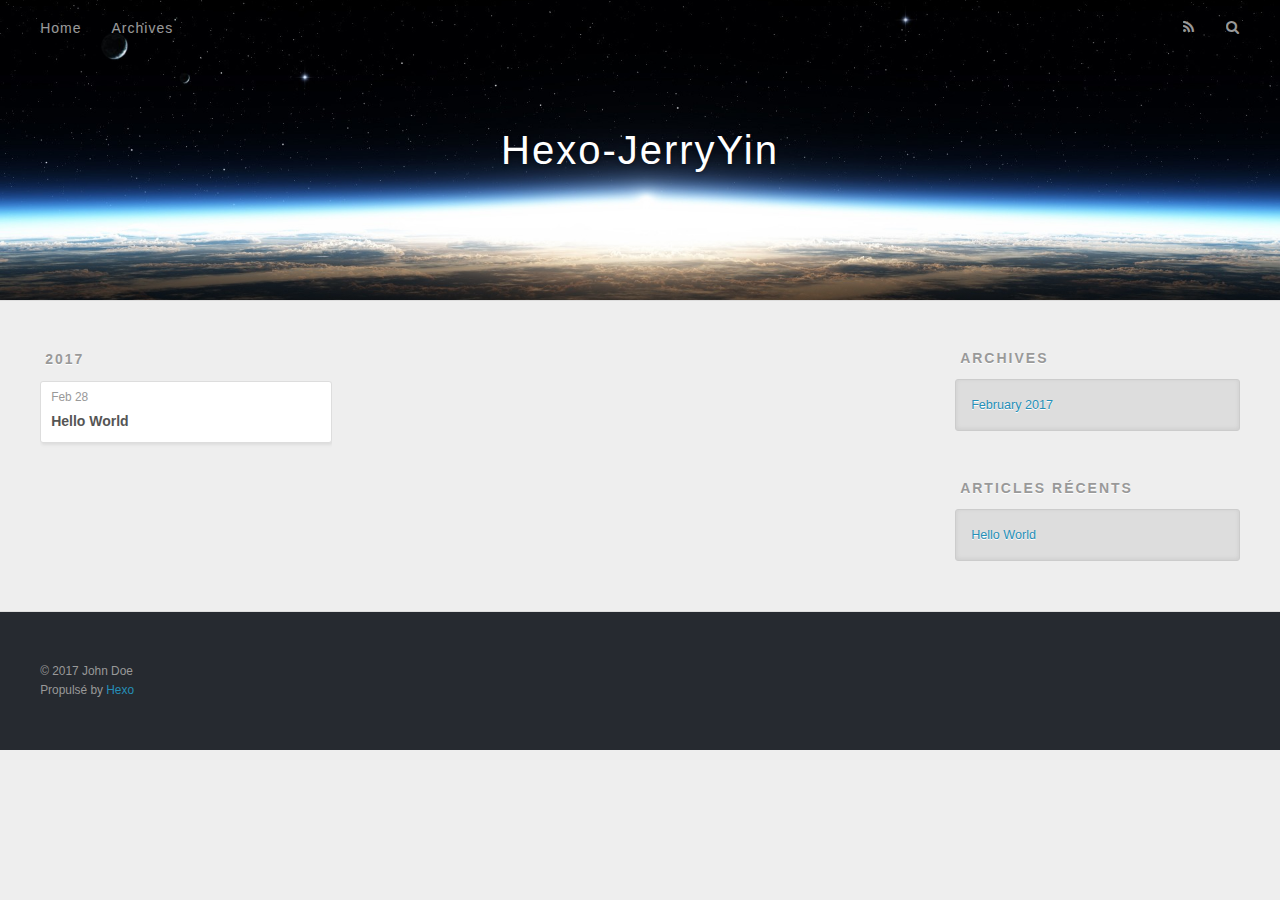
==== archives/index.html @ 0d2f5807 "Site updated: 2017-02-28 17:55:05" ====
<!DOCTYPE html>
<html>
<head>
  <meta charset="utf-8">
  
  <title>Archives | Hexo-JerryYin</title>
  <meta name="viewport" content="width=device-width, initial-scale=1, maximum-scale=1">
  <meta property="og:type" content="website">
<meta property="og:title" content="Hexo-JerryYin">
<meta property="og:url" content="http://yoursite.com/archives/index.html">
<meta property="og:site_name" content="Hexo-JerryYin">
<meta name="twitter:card" content="summary">
<meta name="twitter:title" content="Hexo-JerryYin">
  
    <link rel="alternate" href="/atom.xml" title="Hexo-JerryYin" type="application/atom+xml">
  
  
    <link rel="icon" href="/favicon.png">
  
  
    <link href="//fonts.googleapis.com/css?family=Source+Code+Pro" rel="stylesheet" type="text/css">
  
  <link rel="stylesheet" href="/css/style.css">
  

</head>

<body>
  <div id="container">
    <div id="wrap">
      <header id="header">
  <div id="banner"></div>
  <div id="header-outer" class="outer">
    <div id="header-title" class="inner">
      <h1 id="logo-wrap">
        <a href="/" id="logo">Hexo-JerryYin</a>
      </h1>
      
    </div>
    <div id="header-inner" class="inner">
      <nav id="main-nav">
        <a id="main-nav-toggle" class="nav-icon"></a>
        
          <a class="main-nav-link" href="/">Home</a>
        
          <a class="main-nav-link" href="/archives">Archives</a>
        
      </nav>
      <nav id="sub-nav">
        
          <a id="nav-rss-link" class="nav-icon" href="/atom.xml" title="Flux RSS"></a>
        
        <a id="nav-search-btn" class="nav-icon" title="Rechercher"></a>
      </nav>
      <div id="search-form-wrap">
        <form action="//google.com/search" method="get" accept-charset="UTF-8" class="search-form"><input type="search" name="q" results="0" class="search-form-input" placeholder="Search"><button type="submit" class="search-form-submit">&#xF002;</button><input type="hidden" name="sitesearch" value="http://yoursite.com"></form>
      </div>
    </div>
  </div>
</header>
      <div class="outer">
        <section id="main">
  
  
    
    
      
      
      <section class="archives-wrap">
        <div class="archive-year-wrap">
          <a href="/archives/2017" class="archive-year">2017</a>
        </div>
        <div class="archives">
    
    <article class="archive-article archive-type-post">
  <div class="archive-article-inner">
    <header class="archive-article-header">
      <a href="/2017/02/28/hello-world/" class="archive-article-date">
  <time datetime="2017-02-28T09:05:52.218Z" itemprop="datePublished">Feb 28</time>
</a>
      
  
    <h1 itemprop="name">
      <a class="archive-article-title" href="/2017/02/28/hello-world/">Hello World</a>
    </h1>
  

    </header>
  </div>
</article>
  
  
    </div></section>
  

</section>
        
          <aside id="sidebar">
  
    

  
    

  
    
  
    
  <div class="widget-wrap">
    <h3 class="widget-title">Archives</h3>
    <div class="widget">
      <ul class="archive-list"><li class="archive-list-item"><a class="archive-list-link" href="/archives/2017/02/">February 2017</a></li></ul>
    </div>
  </div>


  
    
  <div class="widget-wrap">
    <h3 class="widget-title">Articles récents</h3>
    <div class="widget">
      <ul>
        
          <li>
            <a href="/2017/02/28/hello-world/">Hello World</a>
          </li>
        
      </ul>
    </div>
  </div>

  
</aside>
        
      </div>
      <footer id="footer">
  
  <div class="outer">
    <div id="footer-info" class="inner">
      &copy; 2017 John Doe<br>
      Propulsé by <a href="http://hexo.io/" target="_blank">Hexo</a>
    </div>
  </div>
</footer>
    </div>
    <nav id="mobile-nav">
  
    <a href="/" class="mobile-nav-link">Home</a>
  
    <a href="/archives" class="mobile-nav-link">Archives</a>
  
</nav>
    

<script src="//ajax.googleapis.com/ajax/libs/jquery/2.0.3/jquery.min.js"></script>


  <link rel="stylesheet" href="/fancybox/jquery.fancybox.css">
  <script src="/fancybox/jquery.fancybox.pack.js"></script>


<script src="/js/script.js"></script>

  </div>
</body>
</html>
---- css/style.css ----
body {
  width: 100%;
}
body:before,
body:after {
  content: "";
  display: table;
}
body:after {
  clear: both;
}
html,
body,
div,
span,
applet,
object,
iframe,
h1,
h2,
h3,
h4,
h5,
h6,
p,
blockquote,
pre,
a,
abbr,
acronym,
address,
big,
cite,
code,
del,
dfn,
em,
img,
ins,
kbd,
q,
s,
samp,
small,
strike,
strong,
sub,
sup,
tt,
var,
dl,
dt,
dd,
ol,
ul,
li,
fieldset,
form,
label,
legend,
table,
caption,
tbody,
tfoot,
thead,
tr,
th,
td {
  margin: 0;
  padding: 0;
  border: 0;
  outline: 0;
  font-weight: inherit;
  font-style: inherit;
  font-family: inherit;
  font-size: 100%;
  vertical-align: baseline;
}
body {
  line-height: 1;
  color: #000;
  background: #fff;
}
ol,
ul {
  list-style: none;
}
table {
  border-collapse: separate;
  border-spacing: 0;
  vertical-align: middle;
}
caption,
th,
td {
  text-align: left;
  font-weight: normal;
  vertical-align: middle;
}
a img {
  border: none;
}
input,
button {
  margin: 0;
  padding: 0;
}
input::-moz-focus-inner,
button::-moz-focus-inner {
  border: 0;
  padding: 0;
}
@font-face {
  font-family: FontAwesome;
  font-style: normal;
  font-weight: normal;
  src: url("fonts/fontawesome-webfont.eot?v=#4.0.3");
  src: url("fonts/fontawesome-webfont.eot?#iefix&v=#4.0.3") format("embedded-opentype"), url("fonts/fontawesome-webfont.woff?v=#4.0.3") format("woff"), url("fonts/fontawesome-webfont.ttf?v=#4.0.3") format("truetype"), url("fonts/fontawesome-webfont.svg#fontawesomeregular?v=#4.0.3") format("svg");
}
html,
body,
#container {
  height: 100%;
}
body {
  background: #eee;
  font: 14px "Helvetica Neue", Helvetica, Arial, sans-serif;
  -webkit-text-size-adjust: 100%;
}
.outer {
  max-width: 1220px;
  margin: 0 auto;
  padding: 0 20px;
}
.outer:before,
.outer:after {
  content: "";
  display: table;
}
.outer:after {
  clear: both;
}
.inner {
  display: inline;
  float: left;
  width: 98.33333333333333%;
  margin: 0 0.833333333333333%;
}
.left,
.alignleft {
  float: left;
}
.right,
.alignright {
  float: right;
}
.clear {
  clear: both;
}
#container {
  position: relative;
}
.mobile-nav-on {
  overflow: hidden;
}
#wrap {
  height: 100%;
  width: 100%;
  position: absolute;
  top: 0;
  left: 0;
  -webkit-transition: 0.2s ease-out;
  -moz-transition: 0.2s ease-out;
  -ms-transition: 0.2s ease-out;
  transition: 0.2s ease-out;
  z-index: 1;
  background: #eee;
}
.mobile-nav-on #wrap {
  left: 280px;
}
@media screen and (min-width: 768px) {
  #main {
    display: inline;
    float: left;
    width: 73.33333333333333%;
    margin: 0 0.833333333333333%;
  }
}
.article-date,
.article-category-link,
.archive-year,
.widget-title {
  text-decoration: none;
  text-transform: uppercase;
  letter-spacing: 2px;
  color: #999;
  margin-bottom: 1em;
  margin-left: 5px;
  line-height: 1em;
  text-shadow: 0 1px #fff;
  font-weight: bold;
}
.article-inner,
.archive-article-inner {
  background: #fff;
  -webkit-box-shadow: 1px 2px 3px #ddd;
  box-shadow: 1px 2px 3px #ddd;
  border: 1px solid #ddd;
  border-radius: 3px;
}
.article-entry h1,
.widget h1 {
  font-size: 2em;
}
.article-entry h2,
.widget h2 {
  font-size: 1.5em;
}
.article-entry h3,
.widget h3 {
  font-size: 1.3em;
}
.article-entry h4,
.widget h4 {
  font-size: 1.2em;
}
.article-entry h5,
.widget h5 {
  font-size: 1em;
}
.article-entry h6,
.widget h6 {
  font-size: 1em;
  color: #999;
}
.article-entry hr,
.widget hr {
  border: 1px dashed #ddd;
}
.article-entry strong,
.widget strong {
  font-weight: bold;
}
.article-entry em,
.widget em,
.article-entry cite,
.widget cite {
  font-style: italic;
}
.article-entry sup,
.widget sup,
.article-entry sub,
.widget sub {
  font-size: 0.75em;
  line-height: 0;
  position: relative;
  vertical-align: baseline;
}
.article-entry sup,
.widget sup {
  top: -0.5em;
}
.article-entry sub,
.widget sub {
  bottom: -0.2em;
}
.article-entry small,
.widget small {
  font-size: 0.85em;
}
.article-entry acronym,
.widget acronym,
.article-entry abbr,
.widget abbr {
  border-bottom: 1px dotted;
}
.article-entry ul,
.widget ul,
.article-entry ol,
.widget ol,
.article-entry dl,
.widget dl {
  margin: 0 20px;
  line-height: 1.6em;
}
.article-entry ul ul,
.widget ul ul,
.article-entry ol ul,
.widget ol ul,
.article-entry ul ol,
.widget ul ol,
.article-entry ol ol,
.widget ol ol {
  margin-top: 0;
  margin-bottom: 0;
}
.article-entry ul,
.widget ul {
  list-style: disc;
}
.article-entry ol,
.widget ol {
  list-style: decimal;
}
.article-entry dt,
.widget dt {
  font-weight: bold;
}
#header {
  height: 300px;
  position: relative;
  border-bottom: 1px solid #ddd;
}
#header:before,
#header:after {
  content: "";
  position: absolute;
  left: 0;
  right: 0;
  height: 40px;
}
#header:before {
  top: 0;
  background: -webkit-linear-gradient(rgba(0,0,0,0.2), transparent);
  background: -moz-linear-gradient(rgba(0,0,0,0.2), transparent);
  background: -ms-linear-gradient(rgba(0,0,0,0.2), transparent);
  background: linear-gradient(rgba(0,0,0,0.2), transparent);
}
#header:after {
  bottom: 0;
  background: -webkit-linear-gradient(transparent, rgba(0,0,0,0.2));
  background: -moz-linear-gradient(transparent, rgba(0,0,0,0.2));
  background: -ms-linear-gradient(transparent, rgba(0,0,0,0.2));
  background: linear-gradient(transparent, rgba(0,0,0,0.2));
}
#header-outer {
  height: 100%;
  position: relative;
}
#header-inner {
  position: relative;
  overflow: hidden;
}
#banner {
  position: absolute;
  top: 0;
  left: 0;
  width: 100%;
  height: 100%;
  background: url("images/banner.jpg") center #000;
  -webkit-background-size: cover;
  -moz-background-size: cover;
  background-size: cover;
  z-index: -1;
}
#header-title {
  text-align: center;
  height: 40px;
  position: absolute;
  top: 50%;
  left: 0;
  margin-top: -20px;
}
#logo,
#subtitle {
  text-decoration: none;
  color: #fff;
  font-weight: 300;
  text-shadow: 0 1px 4px rgba(0,0,0,0.3);
}
#logo {
  font-size: 40px;
  line-height: 40px;
  letter-spacing: 2px;
}
#subtitle {
  font-size: 16px;
  line-height: 16px;
  letter-spacing: 1px;
}
#subtitle-wrap {
  margin-top: 16px;
}
#main-nav {
  float: left;
  margin-left: -15px;
}
.nav-icon,
.main-nav-link {
  float: left;
  color: #fff;
  opacity: 0.6;
  text-decoration: none;
  text-shadow: 0 1px rgba(0,0,0,0.2);
  -webkit-transition: opacity 0.2s;
  -moz-transition: opacity 0.2s;
  -ms-transition: opacity 0.2s;
  transition: opacity 0.2s;
  display: block;
  padding: 20px 15px;
}
.nav-icon:hover,
.main-nav-link:hover {
  opacity: 1;
}
.nav-icon {
  font-family: FontAwesome;
  text-align: center;
  font-size: 14px;
  width: 14px;
  height: 14px;
  padding: 20px 15px;
  position: relative;
  cursor: pointer;
}
.main-nav-link {
  font-weight: 300;
  letter-spacing: 1px;
}
@media screen and (max-width: 479px) {
  .main-nav-link {
    display: none;
  }
}
#main-nav-toggle {
  display: none;
}
#main-nav-toggle:before {
  content: "\f0c9";
}
@media screen and (max-width: 479px) {
  #main-nav-toggle {
    display: block;
  }
}
#sub-nav {
  float: right;
  margin-right: -15px;
}
#nav-rss-link:before {
  content: "\f09e";
}
#nav-search-btn:before {
  content: "\f002";
}
#search-form-wrap {
  position: absolute;
  top: 15px;
  width: 150px;
  height: 30px;
  right: -150px;
  opacity: 0;
  -webkit-transition: 0.2s ease-out;
  -moz-transition: 0.2s ease-out;
  -ms-transition: 0.2s ease-out;
  transition: 0.2s ease-out;
}
#search-form-wrap.on {
  opacity: 1;
  right: 0;
}
@media screen and (max-width: 479px) {
  #search-form-wrap {
    width: 100%;
    right: -100%;
  }
}
.search-form {
  position: absolute;
  top: 0;
  left: 0;
  right: 0;
  background: #fff;
  padding: 5px 15px;
  border-radius: 15px;
  -webkit-box-shadow: 0 0 10px rgba(0,0,0,0.3);
  box-shadow: 0 0 10px rgba(0,0,0,0.3);
}
.search-form-input {
  border: none;
  background: none;
  color: #555;
  width: 100%;
  font: 13px "Helvetica Neue", Helvetica, Arial, sans-serif;
  outline: none;
}
.search-form-input::-webkit-search-results-decoration,
.search-form-input::-webkit-search-cancel-button {
  -webkit-appearance: none;
}
.search-form-submit {
  position: absolute;
  top: 50%;
  right: 10px;
  margin-top: -7px;
  font: 13px FontAwesome;
  border: none;
  background: none;
  color: #bbb;
  cursor: pointer;
}
.search-form-submit:hover,
.search-form-submit:focus {
  color: #777;
}
.article {
  margin: 50px 0;
}
.article-inner {
  overflow: hidden;
}
.article-meta:before,
.article-meta:after {
  content: "";
  display: table;
}
.article-meta:after {
  clear: both;
}
.article-date {
  float: left;
}
.article-category {
  float: left;
  line-height: 1em;
  color: #ccc;
  text-shadow: 0 1px #fff;
  margin-left: 8px;
}
.article-category:before {
  content: "\2022";
}
.article-category-link {
  margin: 0 12px 1em;
}
.article-header {
  padding: 20px 20px 0;
}
.article-title {
  text-decoration: none;
  font-size: 2em;
  font-weight: bold;
  color: #555;
  line-height: 1.1em;
  -webkit-transition: color 0.2s;
  -moz-transition: color 0.2s;
  -ms-transition: color 0.2s;
  transition: color 0.2s;
}
a.article-title:hover {
  color: #258fb8;
}
.article-entry {
  color: #555;
  padding: 0 20px;
}
.article-entry:before,
.article-entry:after {
  content: "";
  display: table;
}
.article-entry:after {
  clear: both;
}
.article-entry p,
.article-entry table {
  line-height: 1.6em;
  margin: 1.6em 0;
}
.article-entry h1,
.article-entry h2,
.article-entry h3,
.article-entry h4,
.article-entry h5,
.article-entry h6 {
  font-weight: bold;
}
.article-entry h1,
.article-entry h2,
.article-entry h3,
.article-entry h4,
.article-entry h5,
.article-entry h6 {
  line-height: 1.1em;
  margin: 1.1em 0;
}
.article-entry a {
  color: #258fb8;
  text-decoration: none;
}
.article-entry a:hover {
  text-decoration: underline;
}
.article-entry ul,
.article-entry ol,
.article-entry dl {
  margin-top: 1.6em;
  margin-bottom: 1.6em;
}
.article-entry img,
.article-entry video {
  max-width: 100%;
  height: auto;
  display: block;
  margin: auto;
}
.article-entry iframe {
  border: none;
}
.article-entry table {
  width: 100%;
  border-collapse: collapse;
  border-spacing: 0;
}
.article-entry th {
  font-weight: bold;
  border-bottom: 3px solid #ddd;
  padding-bottom: 0.5em;
}
.article-entry td {
  border-bottom: 1px solid #ddd;
  padding: 10px 0;
}
.article-entry blockquote {
  font-family: Georgia, "Times New Roman", serif;
  font-size: 1.4em;
  margin: 1.6em 20px;
  text-align: center;
}
.article-entry blockquote footer {
  font-size: 14px;
  margin: 1.6em 0;
  font-family: "Helvetica Neue", Helvetica, Arial, sans-serif;
}
.article-entry blockquote footer cite:before {
  content: "—";
  padding: 0 0.5em;
}
.article-entry .pullquote {
  text-align: left;
  width: 45%;
  margin: 0;
}
.article-entry .pullquote.left {
  margin-left: 0.5em;
  margin-right: 1em;
}
.article-entry .pullquote.right {
  margin-right: 0.5em;
  margin-left: 1em;
}
.article-entry .caption {
  color: #999;
  display: block;
  font-size: 0.9em;
  margin-top: 0.5em;
  position: relative;
  text-align: center;
}
.article-entry .video-container {
  position: relative;
  padding-top: 56.25%;
  height: 0;
  overflow: hidden;
}
.article-entry .video-container iframe,
.article-entry .video-container object,
.article-entry .video-container embed {
  position: absolute;
  top: 0;
  left: 0;
  width: 100%;
  height: 100%;
  margin-top: 0;
}
.article-more-link a {
  display: inline-block;
  line-height: 1em;
  padding: 6px 15px;
  border-radius: 15px;
  background: #eee;
  color: #999;
  text-shadow: 0 1px #fff;
  text-decoration: none;
}
.article-more-link a:hover {
  background: #258fb8;
  color: #fff;
  text-decoration: none;
  text-shadow: 0 1px #1e7293;
}
.article-footer {
  font-size: 0.85em;
  line-height: 1.6em;
  border-top: 1px solid #ddd;
  padding-top: 1.6em;
  margin: 0 20px 20px;
}
.article-footer:before,
.article-footer:after {
  content: "";
  display: table;
}
.article-footer:after {
  clear: both;
}
.article-footer a {
  color: #999;
  text-decoration: none;
}
.article-footer a:hover {
  color: #555;
}
.article-tag-list-item {
  float: left;
  margin-right: 10px;
}
.article-tag-list-link:before {
  content: "#";
}
.article-comment-link {
  float: right;
}
.article-comment-link:before {
  content: "\f075";
  font-family: FontAwesome;
  padding-right: 8px;
}
.article-share-link {
  cursor: pointer;
  float: right;
  margin-left: 20px;
}
.article-share-link:before {
  content: "\f064";
  font-family: FontAwesome;
  padding-right: 6px;
}
#article-nav {
  position: relative;
}
#article-nav:before,
#article-nav:after {
  content: "";
  display: table;
}
#article-nav:after {
  clear: both;
}
@media screen and (min-width: 768px) {
  #article-nav {
    margin: 50px 0;
  }
  #article-nav:before {
    width: 8px;
    height: 8px;
    position: absolute;
    top: 50%;
    left: 50%;
    margin-top: -4px;
    margin-left: -4px;
    content: "";
    border-radius: 50%;
    background: #ddd;
    -webkit-box-shadow: 0 1px 2px #fff;
    box-shadow: 0 1px 2px #fff;
  }
}
.article-nav-link-wrap {
  text-decoration: none;
  text-shadow: 0 1px #fff;
  color: #999;
  -webkit-box-sizing: border-box;
  -moz-box-sizing: border-box;
  box-sizing: border-box;
  margin-top: 50px;
  text-align: center;
  display: block;
}
.article-nav-link-wrap:hover {
  color: #555;
}
@media screen and (min-width: 768px) {
  .article-nav-link-wrap {
    width: 50%;
    margin-top: 0;
  }
}
@media screen and (min-width: 768px) {
  #article-nav-newer {
    float: left;
    text-align: right;
    padding-right: 20px;
  }
}
@media screen and (min-width: 768px) {
  #article-nav-older {
    float: right;
    text-align: left;
    padding-left: 20px;
  }
}
.article-nav-caption {
  text-transform: uppercase;
  letter-spacing: 2px;
  color: #ddd;
  line-height: 1em;
  font-weight: bold;
}
#article-nav-newer .article-nav-caption {
  margin-right: -2px;
}
.article-nav-title {
  font-size: 0.85em;
  line-height: 1.6em;
  margin-top: 0.5em;
}
.article-share-box {
  position: absolute;
  display: none;
  background: #fff;
  -webkit-box-shadow: 1px 2px 10px rgba(0,0,0,0.2);
  box-shadow: 1px 2px 10px rgba(0,0,0,0.2);
  border-radius: 3px;
  margin-left: -145px;
  overflow: hidden;
  z-index: 1;
}
.article-share-box.on {
  display: block;
}
.article-share-input {
  width: 100%;
  background: none;
  -webkit-box-sizing: border-box;
  -moz-box-sizing: border-box;
  box-sizing: border-box;
  font: 14px "Helvetica Neue", Helvetica, Arial, sans-serif;
  padding: 0 15px;
  color: #555;
  outline: none;
  border: 1px solid #ddd;
  border-radius: 3px 3px 0 0;
  height: 36px;
  line-height: 36px;
}
.article-share-links {
  background: #eee;
}
.article-share-links:before,
.article-share-links:after {
  content: "";
  display: table;
}
.article-share-links:after {
  clear: both;
}
.article-share-twitter,
.article-share-facebook,
.article-share-pinterest,
.article-share-google {
  width: 50px;
  height: 36px;
  display: block;
  float: left;
  position: relative;
  color: #999;
  text-shadow: 0 1px #fff;
}
.article-share-twitter:before,
.article-share-facebook:before,
.article-share-pinterest:before,
.article-share-google:before {
  font-size: 20px;
  font-family: FontAwesome;
  width: 20px;
  height: 20px;
  position: absolute;
  top: 50%;
  left: 50%;
  margin-top: -10px;
  margin-left: -10px;
  text-align: center;
}
.article-share-twitter:hover,
.article-share-facebook:hover,
.article-share-pinterest:hover,
.article-share-google:hover {
  color: #fff;
}
.article-share-twitter:before {
  content: "\f099";
}
.article-share-twitter:hover {
  background: #00aced;
  text-shadow: 0 1px #008abe;
}
.article-share-facebook:before {
  content: "\f09a";
}
.article-share-facebook:hover {
  background: #3b5998;
  text-shadow: 0 1px #2f477a;
}
.article-share-pinterest:before {
  content: "\f0d2";
}
.article-share-pinterest:hover {
  background: #cb2027;
  text-shadow: 0 1px #a21a1f;
}
.article-share-google:before {
  content: "\f0d5";
}
.article-share-google:hover {
  background: #dd4b39;
  text-shadow: 0 1px #be3221;
}
.article-gallery {
  background: #000;
  position: relative;
}
.article-gallery-photos {
  position: relative;
  overflow: hidden;
}
.article-gallery-img {
  display: none;
  max-width: 100%;
}
.article-gallery-img:first-child {
  display: block;
}
.article-gallery-img.loaded {
  position: absolute;
  display: block;
}
.article-gallery-img img {
  display: block;
  max-width: 100%;
  margin: 0 auto;
}
#comments {
  background: #fff;
  -webkit-box-shadow: 1px 2px 3px #ddd;
  box-shadow: 1px 2px 3px #ddd;
  padding: 20px;
  border: 1px solid #ddd;
  border-radius: 3px;
  margin: 50px 0;
}
#comments a {
  color: #258fb8;
}
.archives-wrap {
  margin: 50px 0;
}
.archives:before,
.archives:after {
  content: "";
  display: table;
}
.archives:after {
  clear: both;
}
.archive-year-wrap {
  margin-bottom: 1em;
}
.archives {
  -webkit-column-gap: 10px;
  -moz-column-gap: 10px;
  column-gap: 10px;
}
@media screen and (min-width: 480px) and (max-width: 767px) {
  .archives {
    -webkit-column-count: 2;
    -moz-column-count: 2;
    column-count: 2;
  }
}
@media screen and (min-width: 768px) {
  .archives {
    -webkit-column-count: 3;
    -moz-column-count: 3;
    column-count: 3;
  }
}
.archive-article {
  -webkit-column-break-inside: avoid;
  page-break-inside: avoid;
  overflow: hidden;
  break-inside: avoid-column;
}
.archive-article-inner {
  padding: 10px;
  margin-bottom: 15px;
}
.archive-article-title {
  text-decoration: none;
  font-weight: bold;
  color: #555;
  -webkit-transition: color 0.2s;
  -moz-transition: color 0.2s;
  -ms-transition: color 0.2s;
  transition: color 0.2s;
  line-height: 1.6em;
}
.archive-article-title:hover {
  color: #258fb8;
}
.archive-article-footer {
  margin-top: 1em;
}
.archive-article-date {
  color: #999;
  text-decoration: none;
  font-size: 0.85em;
  line-height: 1em;
  margin-bottom: 0.5em;
  display: block;
}
#page-nav {
  margin: 50px auto;
  background: #fff;
  -webkit-box-shadow: 1px 2px 3px #ddd;
  box-shadow: 1px 2px 3px #ddd;
  border: 1px solid #ddd;
  border-radius: 3px;
  text-align: center;
  color: #999;
  overflow: hidden;
}
#page-nav:before,
#page-nav:after {
  content: "";
  display: table;
}
#page-nav:after {
  clear: both;
}
#page-nav a,
#page-nav span {
  padding: 10px 20px;
  line-height: 1;
  height: 2ex;
}
#page-nav a {
  color: #999;
  text-decoration: none;
}
#page-nav a:hover {
  background: #999;
  color: #fff;
}
#page-nav .prev {
  float: left;
}
#page-nav .next {
  float: right;
}
#page-nav .page-number {
  display: inline-block;
}
@media screen and (max-width: 479px) {
  #page-nav .page-number {
    display: none;
  }
}
#page-nav .current {
  color: #555;
  font-weight: bold;
}
#page-nav .space {
  color: #ddd;
}
#footer {
  background: #262a30;
  padding: 50px 0;
  border-top: 1px solid #ddd;
  color: #999;
}
#footer a {
  color: #258fb8;
  text-decoration: none;
}
#footer a:hover {
  text-decoration: underline;
}
#footer-info {
  line-height: 1.6em;
  font-size: 0.85em;
}
.article-entry pre,
.article-entry .highlight {
  background: #2d2d2d;
  margin: 0 -20px;
  padding: 15px 20px;
  border-style: solid;
  border-color: #ddd;
  border-width: 1px 0;
  overflow: auto;
  color: #ccc;
  line-height: 22.400000000000002px;
}
.article-entry .highlight .gutter pre,
.article-entry .gist .gist-file .gist-data .line-numbers {
  color: #666;
  font-size: 0.85em;
}
.article-entry pre,
.article-entry code {
  font-family: "Source Code Pro", Consolas, Monaco, Menlo, Consolas, monospace;
}
.article-entry code {
  background: #eee;
  text-shadow: 0 1px #fff;
  padding: 0 0.3em;
}
.article-entry pre code {
  background: none;
  text-shadow: none;
  padding: 0;
}
.article-entry .highlight pre {
  border: none;
  margin: 0;
  padding: 0;
}
.article-entry .highlight table {
  margin: 0;
  width: auto;
}
.article-entry .highlight td {
  border: none;
  padding: 0;
}
.article-entry .highlight figcaption {
  font-size: 0.85em;
  color: #999;
  line-height: 1em;
  margin-bottom: 1em;
}
.article-entry .highlight figcaption:before,
.article-entry .highlight figcaption:after {
  content: "";
  display: table;
}
.article-entry .highlight figcaption:after {
  clear: both;
}
.article-entry .highlight figcaption a {
  float: right;
}
.article-entry .highlight .gutter pre {
  text-align: right;
  padding-right: 20px;
}
.article-entry .highlight .line {
  height: 22.400000000000002px;
}
.article-entry .highlight .line.marked {
  background: #515151;
}
.article-entry .gist {
  margin: 0 -20px;
  border-style: solid;
  border-color: #ddd;
  border-width: 1px 0;
  background: #2d2d2d;
  padding: 15px 20px 15px 0;
}
.article-entry .gist .gist-file {
  border: none;
  font-family: "Source Code Pro", Consolas, Monaco, Menlo, Consolas, monospace;
  margin: 0;
}
.article-entry .gist .gist-file .gist-data {
  background: none;
  border: none;
}
.article-entry .gist .gist-file .gist-data .line-numbers {
  background: none;
  border: none;
  padding: 0 20px 0 0;
}
.article-entry .gist .gist-file .gist-data .line-data {
  padding: 0 !important;
}
.article-entry .gist .gist-file .highlight {
  margin: 0;
  padding: 0;
  border: none;
}
.article-entry .gist .gist-file .gist-meta {
  background: #2d2d2d;
  color: #999;
  font: 0.85em "Helvetica Neue", Helvetica, Arial, sans-serif;
  text-shadow: 0 0;
  padding: 0;
  margin-top: 1em;
  margin-left: 20px;
}
.article-entry .gist .gist-file .gist-meta a {
  color: #258fb8;
  font-weight: normal;
}
.article-entry .gist .gist-file .gist-meta a:hover {
  text-decoration: underline;
}
pre .comment,
pre .title {
  color: #999;
}
pre .variable,
pre .attribute,
pre .tag,
pre .regexp,
pre .ruby .constant,
pre .xml .tag .title,
pre .xml .pi,
pre .xml .doctype,
pre .html .doctype,
pre .css .id,
pre .css .class,
pre .css .pseudo {
  color: #f2777a;
}
pre .number,
pre .preprocessor,
pre .built_in,
pre .literal,
pre .params,
pre .constant {
  color: #f99157;
}
pre .class,
pre .ruby .class .title,
pre .css .rules .attribute {
  color: #9c9;
}
pre .string,
pre .value,
pre .inheritance,
pre .header,
pre .ruby .symbol,
pre .xml .cdata {
  color: #9c9;
}
pre .css .hexcolor {
  color: #6cc;
}
pre .function,
pre .python .decorator,
pre .python .title,
pre .ruby .function .title,
pre .ruby .title .keyword,
pre .perl .sub,
pre .javascript .title,
pre .coffeescript .title {
  color: #69c;
}
pre .keyword,
pre .javascript .function {
  color: #c9c;
}
@media screen and (max-width: 479px) {
  #mobile-nav {
    position: absolute;
    top: 0;
    left: 0;
    width: 280px;
    height: 100%;
    background: #191919;
    border-right: 1px solid #fff;
  }
}
@media screen and (max-width: 479px) {
  .mobile-nav-link {
    display: block;
    color: #999;
    text-decoration: none;
    padding: 15px 20px;
    font-weight: bold;
  }
  .mobile-nav-link:hover {
    color: #fff;
  }
}
@media screen and (min-width: 768px) {
  #sidebar {
    display: inline;
    float: left;
    width: 23.333333333333332%;
    margin: 0 0.833333333333333%;
  }
}
.widget-wrap {
  margin: 50px 0;
}
.widget {
  color: #777;
  text-shadow: 0 1px #fff;
  background: #ddd;
  -webkit-box-shadow: 0 -1px 4px #ccc inset;
  box-shadow: 0 -1px 4px #ccc inset;
  border: 1px solid #ccc;
  padding: 15px;
  border-radius: 3px;
}
.widget a {
  color: #258fb8;
  text-decoration: none;
}
.widget a:hover {
  text-decoration: underline;
}
.widget ul ul,
.widget ol ul,
.widget dl ul,
.widget ul ol,
.widget ol ol,
.widget dl ol,
.widget ul dl,
.widget ol dl,
.widget dl dl {
  margin-left: 15px;
  list-style: disc;
}
.widget {
  line-height: 1.6em;
  word-wrap: break-word;
  font-size: 0.9em;
}
.widget ul,
.widget ol {
  list-style: none;
  margin: 0;
}
.widget ul ul,
.widget ol ul,
.widget ul ol,
.widget ol ol {
  margin: 0 20px;
}
.widget ul ul,
.widget ol ul {
  list-style: disc;
}
.widget ul ol,
.widget ol ol {
  list-style: decimal;
}
.category-list-count,
.tag-list-count,
.archive-list-count {
  padding-left: 5px;
  color: #999;
  font-size: 0.85em;
}
.category-list-count:before,
.tag-list-count:before,
.archive-list-count:before {
  content: "(";
}
.category-list-count:after,
.tag-list-count:after,
.archive-list-count:after {
  content: ")";
}
.tagcloud a {
  margin-right: 5px;
  display: inline-block;
}
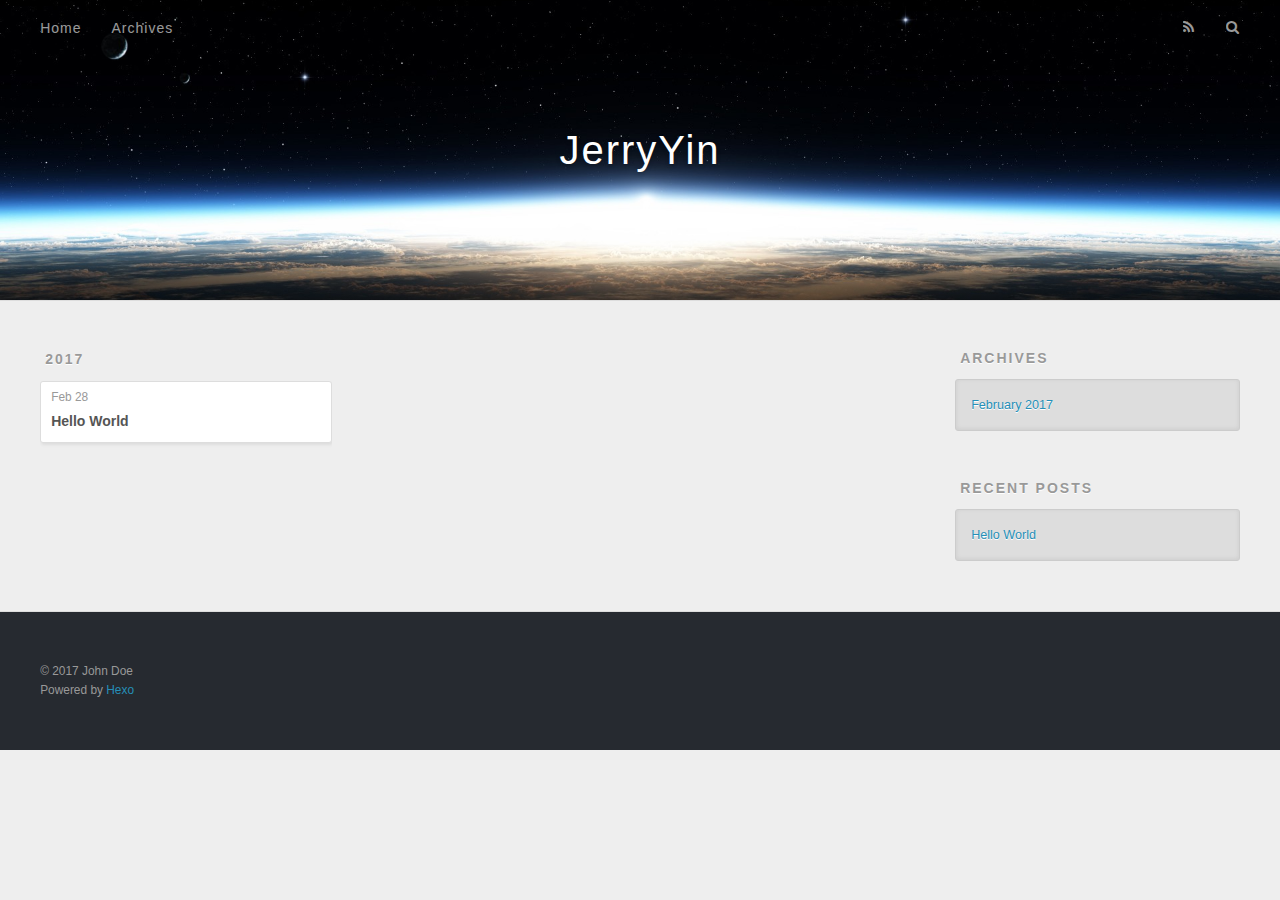
==== commit cdc2d493: "Site updated: 2017-02-28 18:03:54" ====
--- a/archives/index.html
+++ b/archives/index.html
@@ -3,16 +3,16 @@
 <head>
   <meta charset="utf-8">
   
-  <title>Archives | Hexo-JerryYin</title>
+  <title>Archives | JerryYin</title>
   <meta name="viewport" content="width=device-width, initial-scale=1, maximum-scale=1">
   <meta property="og:type" content="website">
-<meta property="og:title" content="Hexo-JerryYin">
+<meta property="og:title" content="JerryYin">
 <meta property="og:url" content="http://yoursite.com/archives/index.html">
-<meta property="og:site_name" content="Hexo-JerryYin">
+<meta property="og:site_name" content="JerryYin">
 <meta name="twitter:card" content="summary">
-<meta name="twitter:title" content="Hexo-JerryYin">
+<meta name="twitter:title" content="JerryYin">
   
-    <link rel="alternate" href="/atom.xml" title="Hexo-JerryYin" type="application/atom+xml">
+    <link rel="alternate" href="/atom.xml" title="JerryYin" type="application/atom+xml">
   
   
     <link rel="icon" href="/favicon.png">
@@ -33,7 +33,7 @@
   <div id="header-outer" class="outer">
     <div id="header-title" class="inner">
       <h1 id="logo-wrap">
-        <a href="/" id="logo">Hexo-JerryYin</a>
+        <a href="/" id="logo">JerryYin</a>
       </h1>
       
     </div>
@@ -48,9 +48,9 @@
       </nav>
       <nav id="sub-nav">
         
-          <a id="nav-rss-link" class="nav-icon" href="/atom.xml" title="Flux RSS"></a>
+          <a id="nav-rss-link" class="nav-icon" href="/atom.xml" title="RSS Feed"></a>
         
-        <a id="nav-search-btn" class="nav-icon" title="Rechercher"></a>
+        <a id="nav-search-btn" class="nav-icon" title="Search"></a>
       </nav>
       <div id="search-form-wrap">
         <form action="//google.com/search" method="get" accept-charset="UTF-8" class="search-form"><input type="search" name="q" results="0" class="search-form-input" placeholder="Search"><button type="submit" class="search-form-submit">&#xF002;</button><input type="hidden" name="sitesearch" value="http://yoursite.com"></form>
@@ -117,7 +117,7 @@
   
     
   <div class="widget-wrap">
-    <h3 class="widget-title">Articles récents</h3>
+    <h3 class="widget-title">Recent Posts</h3>
     <div class="widget">
       <ul>
         
@@ -138,7 +138,7 @@
   <div class="outer">
     <div id="footer-info" class="inner">
       &copy; 2017 John Doe<br>
-      Propulsé by <a href="http://hexo.io/" target="_blank">Hexo</a>
+      Powered by <a href="http://hexo.io/" target="_blank">Hexo</a>
     </div>
   </div>
 </footer>
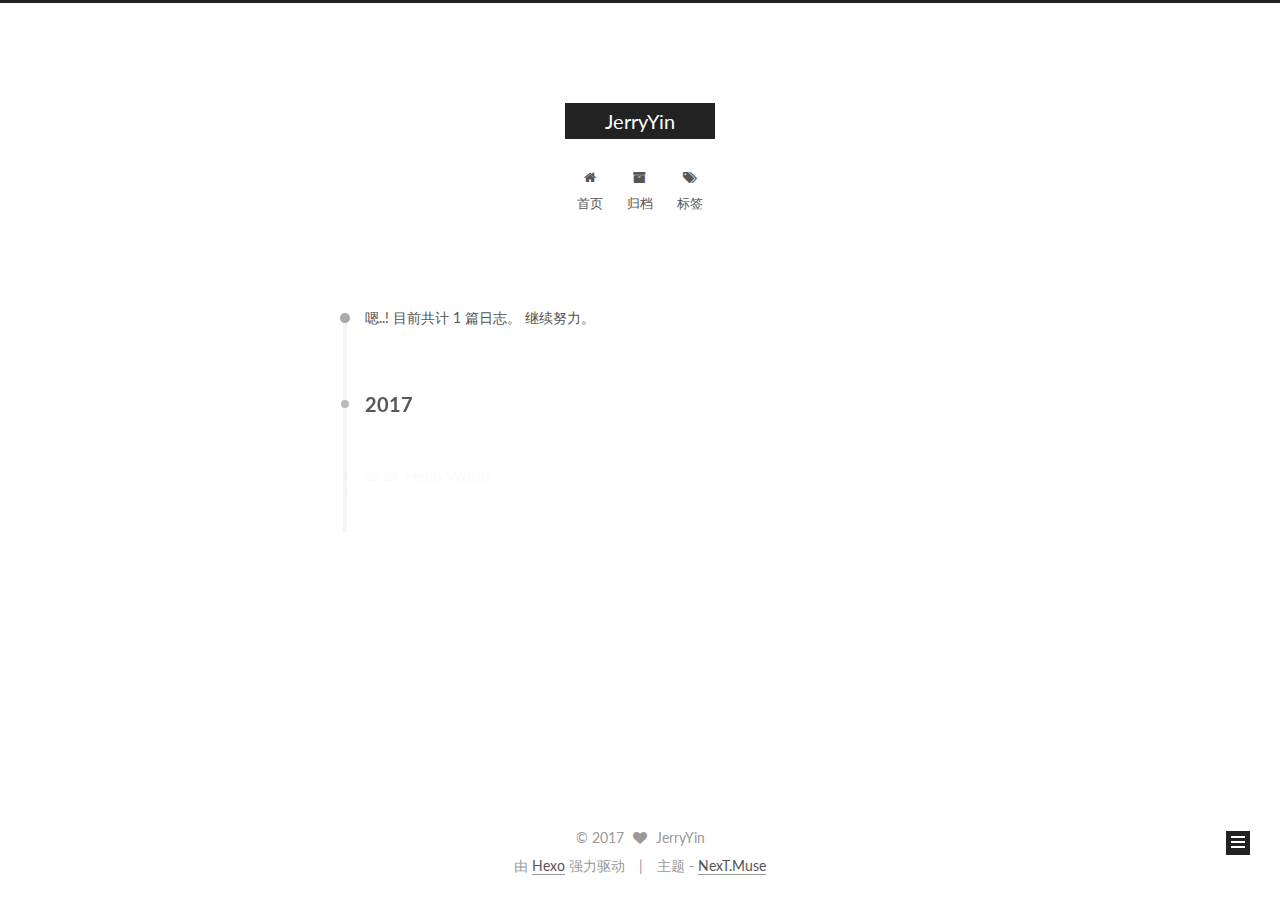
==== commit 388d000d: "Site updated: 2017-03-01 11:23:31" ====
--- a/archives/index.html
+++ b/archives/index.html
@@ -1,166 +1,534 @@
-<!DOCTYPE html>
-<html>
+<!doctype html>
+
+
+
+  
+
+
+<html class="theme-next muse use-motion" lang="zh-Hans">
 <head>
-  <meta charset="utf-8">
-  
-  <title>Archives | JerryYin</title>
-  <meta name="viewport" content="width=device-width, initial-scale=1, maximum-scale=1">
-  <meta property="og:type" content="website">
+  <meta charset="UTF-8"/>
+<meta http-equiv="X-UA-Compatible" content="IE=edge" />
+<meta name="viewport" content="width=device-width, initial-scale=1, maximum-scale=1"/>
+
+
+
+<meta http-equiv="Cache-Control" content="no-transform" />
+<meta http-equiv="Cache-Control" content="no-siteapp" />
+
+
+
+
+
+
+
+
+
+
+
+
+
+
+
+  
+  
+  <link href="/lib/fancybox/source/jquery.fancybox.css?v=2.1.5" rel="stylesheet" type="text/css" />
+
+
+
+
+  
+  
+  
+  
+
+  
+    
+    
+  
+
+  
+
+  
+
+  
+
+  
+
+  
+    
+    
+    <link href="//fonts.googleapis.com/css?family=Lato:300,300italic,400,400italic,700,700italic&subset=latin,latin-ext" rel="stylesheet" type="text/css">
+  
+
+
+
+
+
+
+<link href="/lib/font-awesome/css/font-awesome.min.css?v=4.6.2" rel="stylesheet" type="text/css" />
+
+<link href="/css/main.css?v=5.1.0" rel="stylesheet" type="text/css" />
+
+
+  <meta name="keywords" content="Hexo, NexT" />
+
+
+
+
+
+
+
+
+  <link rel="shortcut icon" type="image/x-icon" href="/favicon.ico?v=5.1.0" />
+
+
+
+
+
+
+<meta property="og:type" content="website">
 <meta property="og:title" content="JerryYin">
-<meta property="og:url" content="http://yoursite.com/archives/index.html">
+<meta property="og:url" content="http://Jerry-Yin.github.io/archives/index.html">
 <meta property="og:site_name" content="JerryYin">
 <meta name="twitter:card" content="summary">
 <meta name="twitter:title" content="JerryYin">
-  
-    <link rel="alternate" href="/atom.xml" title="JerryYin" type="application/atom+xml">
-  
-  
-    <link rel="icon" href="/favicon.png">
-  
-  
-    <link href="//fonts.googleapis.com/css?family=Source+Code+Pro" rel="stylesheet" type="text/css">
-  
-  <link rel="stylesheet" href="/css/style.css">
-  
-
+
+
+
+<script type="text/javascript" id="hexo.configurations">
+  var NexT = window.NexT || {};
+  var CONFIG = {
+    root: '/',
+    scheme: 'Muse',
+    sidebar: {"position":"left","display":"post","offset":12,"offset_float":0,"b2t":false,"scrollpercent":false},
+    fancybox: true,
+    motion: true,
+    duoshuo: {
+      userId: '0',
+      author: '博主'
+    },
+    algolia: {
+      applicationID: '',
+      apiKey: '',
+      indexName: '',
+      hits: {"per_page":10},
+      labels: {"input_placeholder":"Search for Posts","hits_empty":"We didn't find any results for the search: ${query}","hits_stats":"${hits} results found in ${time} ms"}
+    }
+  };
+</script>
+
+
+
+  <link rel="canonical" href="http://Jerry-Yin.github.io/archives/"/>
+
+
+
+
+
+  <title> 归档 | JerryYin </title>
 </head>
 
-<body>
-  <div id="container">
-    <div id="wrap">
-      <header id="header">
-  <div id="banner"></div>
-  <div id="header-outer" class="outer">
-    <div id="header-title" class="inner">
-      <h1 id="logo-wrap">
-        <a href="/" id="logo">JerryYin</a>
+<body itemscope itemtype="http://schema.org/WebPage" lang="zh-Hans">
+
+  
+
+
+
+
+
+
+
+
+
+
+
+
+
+
+  
+  
+    
+  
+
+  <div class="container one-collumn sidebar-position-left  page-archive  ">
+    <div class="headband"></div>
+
+    <header id="header" class="header" itemscope itemtype="http://schema.org/WPHeader">
+      <div class="header-inner"><div class="site-brand-wrapper">
+  <div class="site-meta ">
+    
+
+    <div class="custom-logo-site-title">
+      <a href="/"  class="brand" rel="start">
+        <span class="logo-line-before"><i></i></span>
+        <span class="site-title">JerryYin</span>
+        <span class="logo-line-after"><i></i></span>
+      </a>
+    </div>
+      
+        <p class="site-subtitle"></p>
+      
+  </div>
+
+  <div class="site-nav-toggle">
+    <button>
+      <span class="btn-bar"></span>
+      <span class="btn-bar"></span>
+      <span class="btn-bar"></span>
+    </button>
+  </div>
+</div>
+
+<nav class="site-nav">
+  
+
+  
+    <ul id="menu" class="menu">
+      
+        
+        <li class="menu-item menu-item-home">
+          <a href="/" rel="section">
+            
+              <i class="menu-item-icon fa fa-fw fa-home"></i> <br />
+            
+            首页
+          </a>
+        </li>
+      
+        
+        <li class="menu-item menu-item-archives">
+          <a href="/archives" rel="section">
+            
+              <i class="menu-item-icon fa fa-fw fa-archive"></i> <br />
+            
+            归档
+          </a>
+        </li>
+      
+        
+        <li class="menu-item menu-item-tags">
+          <a href="/tags" rel="section">
+            
+              <i class="menu-item-icon fa fa-fw fa-tags"></i> <br />
+            
+            标签
+          </a>
+        </li>
+      
+
+      
+    </ul>
+  
+
+  
+</nav>
+
+
+
+ </div>
+    </header>
+
+    <main id="main" class="main">
+      <div class="main-inner">
+        <div class="content-wrap">
+          <div id="content" class="content">
+            
+
+  <section id="posts" class="posts-collapse">
+    <span class="archive-move-on"></span>
+
+    <span class="archive-page-counter">
+      
+      
+      
+        
+      
+      嗯..! 目前共计 1 篇日志。 继续努力。
+    </span>
+
+    
+
+      
+      
+      
+
+      
+        
+        <div class="collection-title">
+          <h2 class="archive-year motion-element" id="archive-year-2017">2017</h2>
+        </div>
+      
+      
+
+      
+
+  <article class="post post-type-normal" itemscope itemtype="http://schema.org/Article">
+    <header class="post-header">
+
+      <h1 class="post-title">
+        
+            <a class="post-title-link" href="/2017/02/28/hello-world/" itemprop="url">
+              
+                <span itemprop="name">Hello World</span>
+              
+            </a>
+        
       </h1>
-      
-    </div>
-    <div id="header-inner" class="inner">
-      <nav id="main-nav">
-        <a id="main-nav-toggle" class="nav-icon"></a>
-        
-          <a class="main-nav-link" href="/">Home</a>
-        
-          <a class="main-nav-link" href="/archives">Archives</a>
-        
-      </nav>
-      <nav id="sub-nav">
-        
-          <a id="nav-rss-link" class="nav-icon" href="/atom.xml" title="RSS Feed"></a>
-        
-        <a id="nav-search-btn" class="nav-icon" title="Search"></a>
-      </nav>
-      <div id="search-form-wrap">
-        <form action="//google.com/search" method="get" accept-charset="UTF-8" class="search-form"><input type="search" name="q" results="0" class="search-form-input" placeholder="Search"><button type="submit" class="search-form-submit">&#xF002;</button><input type="hidden" name="sitesearch" value="http://yoursite.com"></form>
+
+      <div class="post-meta">
+        <time class="post-time" itemprop="dateCreated"
+              datetime="2017-02-28T17:05:52+08:00"
+              content="2017-02-28" >
+          02-28
+        </time>
       </div>
+
+    </header>
+  </article>
+
+
+
+    
+
+  </section>
+
+  
+
+
+          
+          </div>
+          
+
+
+          
+
+        </div>
+        
+          
+  
+  <div class="sidebar-toggle">
+    <div class="sidebar-toggle-line-wrap">
+      <span class="sidebar-toggle-line sidebar-toggle-line-first"></span>
+      <span class="sidebar-toggle-line sidebar-toggle-line-middle"></span>
+      <span class="sidebar-toggle-line sidebar-toggle-line-last"></span>
     </div>
   </div>
-</header>
-      <div class="outer">
-        <section id="main">
-  
-  
-    
-    
-      
-      
-      <section class="archives-wrap">
-        <div class="archive-year-wrap">
-          <a href="/archives/2017" class="archive-year">2017</a>
+
+  <aside id="sidebar" class="sidebar">
+    <div class="sidebar-inner">
+
+      
+
+      
+
+      <section class="site-overview sidebar-panel sidebar-panel-active">
+        <div class="site-author motion-element" itemprop="author" itemscope itemtype="http://schema.org/Person">
+          <img class="site-author-image" itemprop="image"
+               src="/images/avatar.gif"
+               alt="JerryYin" />
+          <p class="site-author-name" itemprop="name">JerryYin</p>
+           
+              <p class="site-description motion-element" itemprop="description"></p>
+          
         </div>
-        <div class="archives">
-    
-    <article class="archive-article archive-type-post">
-  <div class="archive-article-inner">
-    <header class="archive-article-header">
-      <a href="/2017/02/28/hello-world/" class="archive-article-date">
-  <time datetime="2017-02-28T09:05:52.218Z" itemprop="datePublished">Feb 28</time>
-</a>
-      
-  
-    <h1 itemprop="name">
-      <a class="archive-article-title" href="/2017/02/28/hello-world/">Hello World</a>
-    </h1>
-  
-
-    </header>
+        <nav class="site-state motion-element">
+        
+          
+            <div class="site-state-item site-state-posts">
+              <a href="/archives">
+                <span class="site-state-item-count">1</span>
+                <span class="site-state-item-name">日志</span>
+              </a>
+            </div>
+          
+
+          
+
+          
+
+        </nav>
+
+        
+
+        <div class="links-of-author motion-element">
+          
+        </div>
+
+        
+        
+
+        
+        
+
+        
+
+
+      </section>
+
+      
+
+      
+
+    </div>
+  </aside>
+
+
+        
+      </div>
+    </main>
+
+    <footer id="footer" class="footer">
+      <div class="footer-inner">
+        <div class="copyright" >
+  
+  &copy; 
+  <span itemprop="copyrightYear">2017</span>
+  <span class="with-love">
+    <i class="fa fa-heart"></i>
+  </span>
+  <span class="author" itemprop="copyrightHolder">JerryYin</span>
+</div>
+
+
+<div class="powered-by">
+  由 <a class="theme-link" href="https://hexo.io">Hexo</a> 强力驱动
+</div>
+
+<div class="theme-info">
+  主题 -
+  <a class="theme-link" href="https://github.com/iissnan/hexo-theme-next">
+    NexT.Muse
+  </a>
+</div>
+
+
+        
+
+        
+      </div>
+    </footer>
+
+    
+      <div class="back-to-top">
+        <i class="fa fa-arrow-up"></i>
+        
+      </div>
+    
+    
   </div>
-</article>
-  
-  
-    </div></section>
-  
-
-</section>
-        
-          <aside id="sidebar">
-  
-    
-
-  
-    
-
-  
-    
-  
-    
-  <div class="widget-wrap">
-    <h3 class="widget-title">Archives</h3>
-    <div class="widget">
-      <ul class="archive-list"><li class="archive-list-item"><a class="archive-list-link" href="/archives/2017/02/">February 2017</a></li></ul>
-    </div>
-  </div>
-
-
-  
-    
-  <div class="widget-wrap">
-    <h3 class="widget-title">Recent Posts</h3>
-    <div class="widget">
-      <ul>
-        
-          <li>
-            <a href="/2017/02/28/hello-world/">Hello World</a>
-          </li>
-        
-      </ul>
-    </div>
-  </div>
-
-  
-</aside>
-        
-      </div>
-      <footer id="footer">
-  
-  <div class="outer">
-    <div id="footer-info" class="inner">
-      &copy; 2017 John Doe<br>
-      Powered by <a href="http://hexo.io/" target="_blank">Hexo</a>
-    </div>
-  </div>
-</footer>
-    </div>
-    <nav id="mobile-nav">
-  
-    <a href="/" class="mobile-nav-link">Home</a>
-  
-    <a href="/archives" class="mobile-nav-link">Archives</a>
-  
-</nav>
-    
-
-<script src="//ajax.googleapis.com/ajax/libs/jquery/2.0.3/jquery.min.js"></script>
-
-
-  <link rel="stylesheet" href="/fancybox/jquery.fancybox.css">
-  <script src="/fancybox/jquery.fancybox.pack.js"></script>
-
-
-<script src="/js/script.js"></script>
-
-  </div>
+
+  
+
+<script type="text/javascript">
+  if (Object.prototype.toString.call(window.Promise) !== '[object Function]') {
+    window.Promise = null;
+  }
+</script>
+
+
+
+
+
+
+
+
+
+  
+
+
+
+
+  
+  <script type="text/javascript" src="/lib/jquery/index.js?v=2.1.3"></script>
+
+  
+  <script type="text/javascript" src="/lib/fastclick/lib/fastclick.min.js?v=1.0.6"></script>
+
+  
+  <script type="text/javascript" src="/lib/jquery_lazyload/jquery.lazyload.js?v=1.9.7"></script>
+
+  
+  <script type="text/javascript" src="/lib/velocity/velocity.min.js?v=1.2.1"></script>
+
+  
+  <script type="text/javascript" src="/lib/velocity/velocity.ui.min.js?v=1.2.1"></script>
+
+  
+  <script type="text/javascript" src="/lib/fancybox/source/jquery.fancybox.pack.js?v=2.1.5"></script>
+
+
+  
+
+
+  <script type="text/javascript" src="/js/src/utils.js?v=5.1.0"></script>
+
+  <script type="text/javascript" src="/js/src/motion.js?v=5.1.0"></script>
+
+
+
+  
+  
+
+  
+  
+    <script type="text/javascript" id="motion.page.archive">
+      $('.archive-year').velocity('transition.slideLeftIn');
+    </script>
+  
+
+
+  
+
+
+  <script type="text/javascript" src="/js/src/bootstrap.js?v=5.1.0"></script>
+
+
+
+  
+
+
+
+  
+
+
+
+
+	
+
+
+
+
+
+  
+
+
+
+
+
+  
+
+
+
+
+
+  
+
+
+
+  
+  
+
+  
+
+  
+
+  
+
+  
+
+
+  
+
 </body>
-</html>+</html>
--- a/css/main.css
+++ b/css/main.css
@@ -0,0 +1,2546 @@
+/* normalize.css v3.0.2 | MIT License | git.io/normalize */
+html {
+  font-family: sans-serif; /* 1 */
+  -ms-text-size-adjust: 100%; /* 2 */
+  -webkit-text-size-adjust: 100%; /* 2 */
+}
+body {
+  margin: 0;
+}
+article,
+aside,
+details,
+figcaption,
+figure,
+footer,
+header,
+hgroup,
+main,
+menu,
+nav,
+section,
+summary {
+  display: block;
+}
+audio,
+canvas,
+progress,
+video {
+  display: inline-block; /* 1 */
+  vertical-align: baseline; /* 2 */
+}
+audio:not([controls]) {
+  display: none;
+  height: 0;
+}
+[hidden],
+template {
+  display: none;
+}
+a {
+  background-color: transparent;
+}
+a:active,
+a:hover {
+  outline: 0;
+}
+abbr[title] {
+  border-bottom: 1px dotted;
+}
+b,
+strong {
+  font-weight: bold;
+}
+dfn {
+  font-style: italic;
+}
+h1 {
+  font-size: 2em;
+  margin: 0.67em 0;
+}
+mark {
+  background: #ff0;
+  color: #000;
+}
+small {
+  font-size: 80%;
+}
+sub,
+sup {
+  font-size: 75%;
+  line-height: 0;
+  position: relative;
+  vertical-align: baseline;
+}
+sup {
+  top: -0.5em;
+}
+sub {
+  bottom: -0.25em;
+}
+img {
+  border: 0;
+}
+svg:not(:root) {
+  overflow: hidden;
+}
+figure {
+  margin: 1em 40px;
+}
+hr {
+  -moz-box-sizing: content-box;
+  box-sizing: content-box;
+  height: 0;
+}
+pre {
+  overflow: auto;
+}
+code,
+kbd,
+pre,
+samp {
+  font-family: monospace, monospace;
+  font-size: 1em;
+}
+button,
+input,
+optgroup,
+select,
+textarea {
+  color: inherit; /* 1 */
+  font: inherit; /* 2 */
+  margin: 0; /* 3 */
+}
+button {
+  overflow: visible;
+}
+button,
+select {
+  text-transform: none;
+}
+button,
+html input[type="button"],
+input[type="reset"],
+input[type="submit"] {
+  -webkit-appearance: button; /* 2 */
+  cursor: pointer; /* 3 */
+}
+button[disabled],
+html input[disabled] {
+  cursor: default;
+}
+button::-moz-focus-inner,
+input::-moz-focus-inner {
+  border: 0;
+  padding: 0;
+}
+input {
+  line-height: normal;
+}
+input[type="checkbox"],
+input[type="radio"] {
+  box-sizing: border-box; /* 1 */
+  padding: 0; /* 2 */
+}
+input[type="number"]::-webkit-inner-spin-button,
+input[type="number"]::-webkit-outer-spin-button {
+  height: auto;
+}
+input[type="search"] {
+  -webkit-appearance: textfield; /* 1 */
+  -moz-box-sizing: content-box;
+  -webkit-box-sizing: content-box; /* 2 */
+  box-sizing: content-box;
+}
+input[type="search"]::-webkit-search-cancel-button,
+input[type="search"]::-webkit-search-decoration {
+  -webkit-appearance: none;
+}
+fieldset {
+  border: 1px solid #c0c0c0;
+  margin: 0 2px;
+  padding: 0.35em 0.625em 0.75em;
+}
+legend {
+  border: 0; /* 1 */
+  padding: 0; /* 2 */
+}
+textarea {
+  overflow: auto;
+}
+optgroup {
+  font-weight: bold;
+}
+table {
+  border-collapse: collapse;
+  border-spacing: 0;
+}
+td,
+th {
+  padding: 0;
+}
+::selection {
+  background: #262a30;
+  color: #fff;
+}
+body {
+  position: relative;
+  font-family: 'Lato', "PingFang SC", "Microsoft YaHei", sans-serif;
+  font-size: 14px;
+  line-height: 2;
+  color: #555;
+  background: #fff;
+}
+@media (max-width: 767px) {
+  body {
+    padding-right: 0 !important;
+  }
+}
+@media (min-width: 768px) and (max-width: 991px) {
+  body {
+    padding-right: 0 !important;
+  }
+}
+@media (min-width: 1600px) {
+  body {
+    font-size: 16px;
+  }
+}
+h1,
+h2,
+h3,
+h4,
+h5,
+h6 {
+  margin: 0;
+  padding: 0;
+  font-weight: bold;
+  line-height: 1.5;
+  font-family: 'Lato', "PingFang SC", "Microsoft YaHei", sans-serif;
+}
+h2,
+h3,
+h4,
+h5,
+h6 {
+  margin: 20px 0 15px;
+}
+h1 {
+  font-size: 22px;
+}
+@media (max-width: 767px) {
+  h1 {
+    font-size: 18px;
+  }
+}
+h2 {
+  font-size: 20px;
+}
+@media (max-width: 767px) {
+  h2 {
+    font-size: 16px;
+  }
+}
+h3 {
+  font-size: 18px;
+}
+@media (max-width: 767px) {
+  h3 {
+    font-size: 14px;
+  }
+}
+h4 {
+  font-size: 16px;
+}
+@media (max-width: 767px) {
+  h4 {
+    font-size: 12px;
+  }
+}
+h5 {
+  font-size: 14px;
+}
+@media (max-width: 767px) {
+  h5 {
+    font-size: 10px;
+  }
+}
+h6 {
+  font-size: 12px;
+}
+@media (max-width: 767px) {
+  h6 {
+    font-size: 8px;
+  }
+}
+p {
+  margin: 0 0 25px 0;
+}
+a {
+  color: #555;
+  text-decoration: none;
+  border-bottom: 1px solid #999;
+  word-wrap: break-word;
+}
+a:hover {
+  color: #222;
+  border-bottom-color: #222;
+}
+blockquote {
+  margin: 0;
+  padding: 0;
+}
+img {
+  display: block;
+  margin: auto;
+  max-width: 100%;
+  height: auto;
+}
+hr {
+  margin: 40px 0;
+  height: 3px;
+  border: none;
+  background-color: #ddd;
+  background-image: repeating-linear-gradient(-45deg, #fff, #fff 4px, transparent 4px, transparent 8px);
+}
+blockquote {
+  padding: 0 15px;
+  color: #666;
+  border-left: 4px solid #ddd;
+}
+blockquote cite::before {
+  content: "-";
+  padding: 0 5px;
+}
+dt {
+  font-weight: 700;
+}
+dd {
+  margin: 0;
+  padding: 0;
+}
+.text-left {
+  text-align: left;
+}
+.text-center {
+  text-align: center;
+}
+.text-right {
+  text-align: right;
+}
+.text-justify {
+  text-align: justify;
+}
+.text-nowrap {
+  white-space: nowrap;
+}
+.text-lowercase {
+  text-transform: lowercase;
+}
+.text-uppercase {
+  text-transform: uppercase;
+}
+.text-capitalize {
+  text-transform: capitalize;
+}
+.center-block {
+  display: block;
+  margin-left: auto;
+  margin-right: auto;
+}
+.clearfix:before,
+.clearfix:after {
+  content: " ";
+  display: table;
+}
+.clearfix:after {
+  clear: both;
+}
+.pullquote {
+  width: 45%;
+}
+.pullquote.left {
+  float: left;
+  margin-left: 5px;
+  margin-right: 10px;
+}
+.pullquote.right {
+  float: right;
+  margin-left: 10px;
+  margin-right: 5px;
+}
+.affix.affix.affix {
+  position: fixed;
+}
+.translation {
+  margin-top: -20px;
+  font-size: 14px;
+  color: #999;
+}
+.scrollbar-measure {
+  width: 100px;
+  height: 100px;
+  overflow: scroll;
+  position: absolute;
+  top: -9999px;
+}
+.use-motion .motion-element {
+  opacity: 0;
+}
+table {
+  margin: 20px 0;
+  width: 100%;
+  border-collapse: collapse;
+  border-spacing: 0;
+  border: 1px solid #ddd;
+  font-size: 14px;
+  table-layout: fixed;
+  word-wrap: break-all;
+}
+table>tbody>tr:nth-of-type(odd) {
+  background-color: #f9f9f9;
+}
+table>tbody>tr:hover {
+  background-color: #f5f5f5;
+}
+caption,
+th,
+td {
+  padding: 8px;
+  text-align: left;
+  vertical-align: middle;
+  font-weight: normal;
+}
+th,
+td {
+  border-bottom: 3px solid #ddd;
+  border-right: 1px solid #eee;
+}
+th {
+  padding-bottom: 10px;
+  font-weight: 700;
+}
+td {
+  border-bottom-width: 1px;
+}
+html,
+body {
+  height: 100%;
+}
+.container {
+  position: relative;
+  min-height: 100%;
+}
+.header-inner {
+  margin: 0 auto;
+  padding: 100px 0 70px;
+  width: 700px;
+}
+@media (min-width: 1600px) {
+  .container .header-inner {
+    width: 900px;
+  }
+}
+.main {
+  padding-bottom: 150px;
+}
+.main-inner {
+  margin: 0 auto;
+  width: 700px;
+}
+@media (min-width: 1600px) {
+  .container .main-inner {
+    width: 900px;
+  }
+}
+.footer {
+  position: absolute;
+  left: 0;
+  bottom: 0;
+  width: 100%;
+  min-height: 50px;
+}
+.footer-inner {
+  box-sizing: border-box;
+  margin: 20px auto;
+  width: 700px;
+}
+@media (min-width: 1600px) {
+  .container .footer-inner {
+    width: 900px;
+  }
+}
+pre,
+.highlight {
+  overflow: auto;
+  margin: 20px 0;
+  padding: 0;
+  font-size: 13px;
+  color: #4d4d4c;
+  background: #f7f7f7;
+  line-height: 1.6;
+}
+pre,
+code {
+  font-family: consolas, Menlo, "PingFang SC", "Microsoft YaHei", monospace;
+}
+code {
+  padding: 2px 4px;
+  word-wrap: break-word;
+  color: #555;
+  background: #eee;
+  border-radius: 3px;
+  font-size: 13px;
+}
+pre code {
+  padding: 0;
+  color: #4d4d4c;
+  background: none;
+  text-shadow: none;
+}
+.highlight {
+  border-radius: 1px;
+}
+.highlight pre {
+  border: none;
+  margin: 0;
+  padding: 10px 0;
+}
+.highlight table {
+  margin: 0;
+  width: auto;
+  border: none;
+}
+.highlight td {
+  border: none;
+  padding: 0;
+}
+.highlight figcaption {
+  font-size: 1em;
+  color: #4d4d4c;
+  line-height: 1em;
+  margin-bottom: 1em;
+}
+.highlight figcaption:before,
+.highlight figcaption:after {
+  content: " ";
+  display: table;
+}
+.highlight figcaption:after {
+  clear: both;
+}
+.highlight figcaption a {
+  float: right;
+  color: #4d4d4c;
+}
+.highlight figcaption a:hover {
+  border-bottom-color: #4d4d4c;
+}
+.highlight .gutter pre {
+  padding-left: 10px;
+  padding-right: 10px;
+  color: #869194;
+  text-align: right;
+  background-color: #eff2f3;
+}
+.highlight .code pre {
+  padding-left: 10px;
+  padding-right: 10px;
+  background-color: #f7f7f7;
+}
+.highlight .line {
+  height: 20px;
+}
+.gutter {
+  -webkit-user-select: none;
+  -moz-user-select: none;
+  -ms-user-select: none;
+  user-select: none;
+}
+.gist table {
+  width: auto;
+}
+.gist table td {
+  border: none;
+}
+pre .deletion {
+  background: #fdd;
+}
+pre .addition {
+  background: #dfd;
+}
+pre .meta {
+  color: #8959a8;
+}
+pre .comment {
+  color: #8e908c;
+}
+pre .variable,
+pre .attribute,
+pre .tag,
+pre .regexp,
+pre .ruby .constant,
+pre .xml .tag .title,
+pre .xml .pi,
+pre .xml .doctype,
+pre .html .doctype,
+pre .css .id,
+pre .css .class,
+pre .css .pseudo {
+  color: #c82829;
+}
+pre .number,
+pre .preprocessor,
+pre .built_in,
+pre .literal,
+pre .params,
+pre .constant,
+pre .command {
+  color: #f5871f;
+}
+pre .ruby .class .title,
+pre .css .rules .attribute,
+pre .string,
+pre .value,
+pre .inheritance,
+pre .header,
+pre .ruby .symbol,
+pre .xml .cdata,
+pre .special,
+pre .number,
+pre .formula {
+  color: #718c00;
+}
+pre .title,
+pre .css .hexcolor {
+  color: #3e999f;
+}
+pre .function,
+pre .python .decorator,
+pre .python .title,
+pre .ruby .function .title,
+pre .ruby .title .keyword,
+pre .perl .sub,
+pre .javascript .title,
+pre .coffeescript .title {
+  color: #4271ae;
+}
+pre .keyword,
+pre .javascript .function {
+  color: #8959a8;
+}
+.full-image.full-image.full-image {
+  border: none;
+  max-width: 100%;
+  width: auto;
+  margin: 20px auto;
+}
+@media (min-width: 992px) {
+  .full-image.full-image.full-image {
+    max-width: none;
+    width: 110%;
+    margin: 25px -5%;
+  }
+}
+.blockquote-center,
+.page-home .post-type-quote blockquote,
+.page-post-detail .post-type-quote blockquote {
+  position: relative;
+  margin: 40px 0;
+  padding: 0;
+  border-left: none;
+  text-align: center;
+}
+.blockquote-center::before,
+.page-home .post-type-quote blockquote::before,
+.page-post-detail .post-type-quote blockquote::before,
+.blockquote-center::after,
+.page-home .post-type-quote blockquote::after,
+.page-post-detail .post-type-quote blockquote::after {
+  position: absolute;
+  content: ' ';
+  display: block;
+  width: 100%;
+  height: 24px;
+  opacity: 0.2;
+  background-repeat: no-repeat;
+  background-position: 0 -6px;
+  background-size: 22px 22px;
+}
+.blockquote-center::before,
+.page-home .post-type-quote blockquote::before,
+.page-post-detail .post-type-quote blockquote::before {
+  top: -20px;
+  background-image: url("../images/quote-l.svg");
+  border-top: 1px solid #ccc;
+}
+.blockquote-center::after,
+.page-home .post-type-quote blockquote::after,
+.page-post-detail .post-type-quote blockquote::after {
+  bottom: -20px;
+  background-image: url("../images/quote-r.svg");
+  border-bottom: 1px solid #ccc;
+  background-position: 100% 8px;
+}
+.blockquote-center p,
+.page-home .post-type-quote blockquote p,
+.page-post-detail .post-type-quote blockquote p,
+.blockquote-center div,
+.page-home .post-type-quote blockquote div,
+.page-post-detail .post-type-quote blockquote div {
+  text-align: center;
+}
+.post .post-body .group-picture img {
+  box-sizing: border-box;
+  padding: 0 3px;
+  border: none;
+}
+.post .group-picture-row {
+  overflow: hidden;
+  margin-top: 6px;
+}
+.post .group-picture-row:first-child {
+  margin-top: 0;
+}
+.post .group-picture-column {
+  float: left;
+}
+.page-post-detail .post-body .group-picture-column {
+  float: none;
+  margin-top: 10px;
+  width: auto !important;
+}
+.page-post-detail .post-body .group-picture-column img {
+  margin: 0 auto;
+}
+.page-archive .group-picture-container {
+  overflow: hidden;
+}
+.page-archive .group-picture-row {
+  float: left;
+}
+.page-archive .group-picture-row:first-child {
+  margin-top: 6px;
+}
+.page-archive .group-picture-column {
+  max-width: 150px;
+  max-height: 150px;
+}
+.note {
+  padding: 20px;
+  margin: 20px 0;
+  border: 1px solid #eee;
+  border-left-width: 5px;
+  border-radius: 3px;
+}
+.note h2,
+.note h3,
+.note h4,
+.note h5,
+.note h6 {
+  margin-top: 0;
+  margin-bottom: 5px;
+}
+.note p:last-child {
+  margin-bottom: 0;
+}
+.note code {
+  border-radius: 3px;
+}
+.note+.note {
+  margin-top: -5px;
+}
+.default {
+  border-left-color: #777;
+}
+.default h2,
+.default h3,
+.default h4,
+.default h5,
+.default h6 {
+  color: #777;
+}
+.primary {
+  border-left-color: #428bca;
+}
+.primary h2,
+.primary h3,
+.primary h4,
+.primary h5,
+.primary h6 {
+  color: #428bca;
+}
+.success {
+  border-left-color: #5cb85c;
+}
+.success h2,
+.success h3,
+.success h4,
+.success h5,
+.success h6 {
+  color: #5cb85c;
+}
+.danger {
+  border-left-color: #d9534f;
+}
+.danger h2,
+.danger h3,
+.danger h4,
+.danger h5,
+.danger h6 {
+  color: #d9534f;
+}
+.warning {
+  border-left-color: #f0ad4e;
+}
+.warning h2,
+.warning h3,
+.warning h4,
+.warning h5,
+.warning h6 {
+  color: #f0ad4e;
+}
+.info {
+  border-left-color: #5bc0de;
+}
+.info h2,
+.info h3,
+.info h4,
+.info h5,
+.info h6 {
+  color: #5bc0de;
+}
+.exturl {
+  background-color: transparent;
+  cursor: pointer;
+  border-bottom: 1px solid #999;
+}
+.exturl .fa {
+  font-size: 14px;
+}
+.exturl:active,
+.exturl:hover {
+  outline: 0;
+  color: #222;
+  border-bottom-color: #222;
+}
+.btn {
+  display: inline-block;
+  padding: 0 20px;
+  font-size: 14px;
+  color: #fff;
+  background: #222;
+  border: 2px solid #222;
+  text-decoration: none;
+  border-radius: 0;
+  transition-property: background-color;
+  transition-duration: 0.2s;
+  transition-timing-function: ease-in-out;
+  transition-delay: 0s;
+}
+.btn:hover,
+.post-button .btn:hover {
+  border-color: #222;
+  color: #222;
+  background: #fff;
+}
+.btn-bar {
+  display: block;
+  width: 22px;
+  height: 2px;
+  background: #555;
+  border-radius: 1px;
+}
+.btn-bar+.btn-bar {
+  margin-top: 4px;
+}
+.pagination {
+  margin: 120px 0 40px;
+  text-align: center;
+  border-top: 1px solid #eee;
+}
+.page-number-basic,
+.pagination .prev,
+.pagination .next,
+.pagination .page-number,
+.pagination .space {
+  display: inline-block;
+  position: relative;
+  top: -1px;
+  margin: 0 10px;
+  padding: 0 10px;
+  line-height: 30px;
+}
+@media (max-width: 767px) {
+  .page-number-basic,
+  .pagination .prev,
+  .pagination .next,
+  .pagination .page-number,
+  .pagination .space {
+    margin: 0 5px;
+  }
+}
+.pagination .prev,
+.pagination .next,
+.pagination .page-number {
+  border-bottom: 0;
+  border-top: 1px solid #eee;
+  transition-property: border-color;
+  transition-duration: 0.2s;
+  transition-timing-function: ease-in-out;
+  transition-delay: 0s;
+}
+.pagination .prev:hover,
+.pagination .next:hover,
+.pagination .page-number:hover {
+  border-top-color: #222;
+}
+.pagination .space {
+  padding: 0;
+  margin: 0;
+}
+.pagination .prev {
+  margin-left: 0;
+}
+.pagination .next {
+  margin-right: 0;
+}
+.pagination .page-number.current {
+  color: #fff;
+  background: #ccc;
+  border-top-color: #ccc;
+}
+@media (max-width: 767px) {
+  .pagination {
+    border-top: none;
+  }
+  .pagination .prev,
+  .pagination .next,
+  .pagination .page-number {
+    margin-bottom: 10px;
+    border-top: 0;
+    border-bottom: 1px solid #eee;
+  }
+  .pagination .prev:hover,
+  .pagination .next:hover,
+  .pagination .page-number:hover {
+    border-bottom-color: #222;
+  }
+}
+.comments {
+  margin: 60px 20px 0;
+}
+.tag-cloud {
+  text-align: center;
+}
+.tag-cloud a {
+  display: inline-block;
+  margin: 10px;
+}
+.back-to-top {
+  box-sizing: border-box;
+  position: fixed;
+  bottom: -100px;
+  right: 30px;
+  z-index: 1050;
+  padding: 0 6px;
+  width: 24px;
+  background: #222;
+  font-size: 12px;
+  opacity: 1;
+  color: #fff;
+  cursor: pointer;
+  text-align: center;
+  -webkit-transform: translateZ(0);
+  transition-property: bottom;
+  transition-duration: 0.2s;
+  transition-timing-function: ease-in-out;
+  transition-delay: 0s;
+}
+@media (max-width: 767px) {
+  .back-to-top {
+    display: none;
+  }
+}
+@media (min-width: 768px) and (max-width: 991px) {
+  .back-to-top {
+    display: none;
+  }
+}
+.back-to-top.back-to-top-on {
+  bottom: 19px;
+}
+.header {
+  background: #fff;
+}
+.header-inner {
+  position: relative;
+}
+.headband {
+  height: 3px;
+  background: #222;
+}
+.site-meta {
+  margin: 0;
+  text-align: center;
+}
+@media (max-width: 767px) {
+  .site-meta {
+    text-align: center;
+  }
+}
+.brand {
+  position: relative;
+  display: inline-block;
+  padding: 0 40px;
+  color: #fff;
+  background: #222;
+  border-bottom: none;
+}
+.brand:hover {
+  color: #fff;
+}
+.logo {
+  display: inline-block;
+  margin-right: 5px;
+  line-height: 36px;
+  vertical-align: top;
+}
+.site-title {
+  display: inline-block;
+  vertical-align: top;
+  line-height: 36px;
+  font-size: 20px;
+  font-weight: normal;
+  font-family: 'Lato', "PingFang SC", "Microsoft YaHei", sans-serif;
+}
+.site-subtitle {
+  margin-top: 10px;
+  font-size: 13px;
+  color: #999;
+}
+.use-motion .brand {
+  opacity: 0;
+}
+.use-motion .logo,
+.use-motion .site-title,
+.use-motion .site-subtitle {
+  opacity: 0;
+  position: relative;
+  top: -10px;
+}
+.site-nav-toggle {
+  display: none;
+  position: absolute;
+  top: 10px;
+  left: 10px;
+}
+@media (max-width: 767px) {
+  .site-nav-toggle {
+    display: block;
+  }
+}
+.site-nav-toggle button {
+  margin-top: 2px;
+  padding: 9px 10px;
+  background: transparent;
+  border: none;
+}
+@media (max-width: 767px) {
+  .site-nav {
+    display: none;
+    margin: 0 -10px;
+    padding: 0 10px;
+    clear: both;
+    border-top: 1px solid #ddd;
+  }
+}
+@media (min-width: 768px) and (max-width: 991px) {
+  .site-nav {
+    display: block !important;
+  }
+}
+@media (min-width: 992px) {
+  .site-nav {
+    display: block !important;
+  }
+}
+.menu {
+  margin-top: 20px;
+  padding-left: 0;
+  text-align: center;
+}
+.menu .menu-item {
+  display: inline-block;
+  margin: 0 10px;
+  list-style: none;
+}
+@media screen and (max-width: 767px) {
+  .menu .menu-item {
+    margin-top: 10px;
+  }
+}
+.menu .menu-item a {
+  display: block;
+  font-size: 13px;
+  line-height: inherit;
+  border-bottom: 1px solid transparent;
+  transition-property: border-color;
+  transition-duration: 0.2s;
+  transition-timing-function: ease-in-out;
+  transition-delay: 0s;
+}
+.menu .menu-item a:hover {
+  border-bottom-color: #222;
+}
+.menu .menu-item .fa {
+  margin-right: 5px;
+}
+.use-motion .menu-item {
+  opacity: 0;
+}
+.post-body {
+  font-family: 'Lato', "PingFang SC", "Microsoft YaHei", sans-serif;
+}
+@media (max-width: 767px) {
+  .post-body {
+    word-break: break-word;
+  }
+}
+.post-body .fancybox img {
+  display: block !important;
+  margin: 0 auto;
+  cursor: pointer;
+  cursor: zoom-in;
+  cursor: -webkit-zoom-in;
+}
+.post-body .image-caption,
+.post-body .figure .caption {
+  margin: 10px auto 15px;
+  text-align: center;
+  font-size: 14px;
+  color: #999;
+  font-weight: bold;
+  line-height: 1;
+}
+.post-sticky-flag {
+  display: inline-block;
+  font-size: 16px;
+  -ms-transform: rotate(30deg);
+  -webkit-transform: rotate(30deg);
+  -moz-transform: rotate(30deg);
+  -ms-transform: rotate(30deg);
+  -o-transform: rotate(30deg);
+  transform: rotate(30deg);
+}
+.posts-expand {
+  padding-top: 40px;
+}
+@media (max-width: 767px) {
+  .posts-expand {
+    margin: 0 20px;
+  }
+  .post-body pre,
+  .post-body .highlight {
+    padding: 10px;
+  }
+  .post-body pre .gutter pre,
+  .post-body .highlight .gutter pre {
+    padding-right: 10px;
+  }
+}
+@media (min-width: 992px) {
+  .posts-expand .post-body {
+    text-align: justify;
+  }
+}
+.posts-expand .post-body h2,
+.posts-expand .post-body h3,
+.posts-expand .post-body h4,
+.posts-expand .post-body h5,
+.posts-expand .post-body h6 {
+  padding-top: 10px;
+}
+.posts-expand .post-body h2 .header-anchor,
+.posts-expand .post-body h3 .header-anchor,
+.posts-expand .post-body h4 .header-anchor,
+.posts-expand .post-body h5 .header-anchor,
+.posts-expand .post-body h6 .header-anchor {
+  float: right;
+  margin-left: 10px;
+  color: #ccc;
+  border-bottom-style: none;
+  visibility: hidden;
+}
+.posts-expand .post-body h2 .header-anchor:hover,
+.posts-expand .post-body h3 .header-anchor:hover,
+.posts-expand .post-body h4 .header-anchor:hover,
+.posts-expand .post-body h5 .header-anchor:hover,
+.posts-expand .post-body h6 .header-anchor:hover {
+  color: inherit;
+}
+.posts-expand .post-body h2:hover .header-anchor,
+.posts-expand .post-body h3:hover .header-anchor,
+.posts-expand .post-body h4:hover .header-anchor,
+.posts-expand .post-body h5:hover .header-anchor,
+.posts-expand .post-body h6:hover .header-anchor {
+  visibility: visible;
+}
+.posts-expand .post-body ul li {
+  list-style: circle;
+}
+.posts-expand .post-body img {
+  box-sizing: border-box;
+  margin: auto;
+  padding: 3px;
+  border: 1px solid #ddd;
+}
+.posts-expand .fancybox img {
+  margin: 0 auto;
+}
+@media (max-width: 767px) {
+  .posts-collapse {
+    margin: 0 20px;
+  }
+  .posts-collapse .post-title,
+  .posts-collapse .post-meta {
+    display: block;
+    width: auto;
+    text-align: left;
+  }
+}
+.posts-collapse {
+  position: relative;
+  z-index: 1010;
+  margin-left: 55px;
+}
+.posts-collapse::after {
+  content: " ";
+  position: absolute;
+  top: 20px;
+  left: 0;
+  margin-left: -2px;
+  width: 4px;
+  height: 100%;
+  background: #f5f5f5;
+  z-index: -1;
+}
+@media (max-width: 767px) {
+  .posts-collapse {
+    margin: 0 20px;
+  }
+}
+.posts-collapse .collection-title {
+  position: relative;
+  margin: 60px 0;
+}
+.posts-collapse .collection-title h2 {
+  margin-left: 20px;
+}
+.posts-collapse .collection-title small {
+  color: #bbb;
+}
+.posts-collapse .collection-title::before {
+  content: " ";
+  position: absolute;
+  left: 0;
+  top: 50%;
+  margin-left: -4px;
+  margin-top: -4px;
+  width: 8px;
+  height: 8px;
+  background: #bbb;
+  border-radius: 50%;
+}
+.posts-collapse .post {
+  margin: 30px 0;
+}
+.posts-collapse .post-header {
+  position: relative;
+  transition-duration: 0.2s;
+  transition-timing-function: ease-in-out;
+  transition-delay: 0s;
+  transition-property: border;
+  border-bottom: 1px dashed #ccc;
+}
+.posts-collapse .post-header::before {
+  content: " ";
+  position: absolute;
+  left: 0;
+  top: 12px;
+  width: 6px;
+  height: 6px;
+  margin-left: -4px;
+  background: #bbb;
+  border-radius: 50%;
+  border: 1px solid #fff;
+  transition-duration: 0.2s;
+  transition-timing-function: ease-in-out;
+  transition-delay: 0s;
+  transition-property: background;
+}
+.posts-collapse .post-header:hover {
+  border-bottom-color: #666;
+}
+.posts-collapse .post-header:hover::before {
+  background: #222;
+}
+.posts-collapse .post-meta {
+  position: absolute;
+  font-size: 12px;
+  left: 20px;
+  top: 5px;
+}
+.posts-collapse .post-comments-count {
+  display: none;
+}
+.posts-collapse .post-title {
+  margin-left: 60px;
+  font-size: 16px;
+  font-weight: normal;
+  line-height: inherit;
+}
+.posts-collapse .post-title::after {
+  margin-left: 3px;
+  opacity: 0.6;
+}
+.posts-collapse .post-title a {
+  color: #666;
+  border-bottom: none;
+}
+.page-home .post-type-quote .post-header,
+.page-post-detail .post-type-quote .post-header,
+.page-home .post-type-quote .post-tags,
+.page-post-detail .post-type-quote .post-tags {
+  display: none;
+}
+.posts-expand .post-title {
+  font-size: 26px;
+  text-align: center;
+  word-break: break-word;
+  font-weight: 400;
+}
+@media (max-width: 767px) {
+  .posts-expand .post-title {
+    font-size: 22px;
+  }
+}
+.posts-expand .post-title-link {
+  display: inline-block;
+  position: relative;
+  color: #555;
+  border-bottom: none;
+  line-height: 1.2;
+  vertical-align: top;
+}
+.posts-expand .post-title-link::before {
+  content: "";
+  position: absolute;
+  width: 100%;
+  height: 2px;
+  bottom: 0;
+  left: 0;
+  background-color: #000;
+  visibility: hidden;
+  -webkit-transform: scaleX(0);
+  -moz-transform: scaleX(0);
+  -ms-transform: scaleX(0);
+  -o-transform: scaleX(0);
+  transform: scaleX(0);
+  transition-duration: 0.2s;
+  transition-timing-function: ease-in-out;
+  transition-delay: 0s;
+}
+.posts-expand .post-title-link:hover::before {
+  visibility: visible;
+  -webkit-transform: scaleX(1);
+  -moz-transform: scaleX(1);
+  -ms-transform: scaleX(1);
+  -o-transform: scaleX(1);
+  transform: scaleX(1);
+}
+.posts-expand .post-title-link .fa {
+  font-size: 16px;
+}
+.posts-expand .post-meta {
+  margin: 3px 0 60px 0;
+  color: #999;
+  font-family: 'Lato', "PingFang SC", "Microsoft YaHei", sans-serif;
+  font-size: 12px;
+  text-align: center;
+}
+.posts-expand .post-meta .post-category-list {
+  display: inline-block;
+  margin: 0;
+  padding: 3px;
+}
+.posts-expand .post-meta .post-category-list-link {
+  color: #999;
+}
+.posts-expand .post-meta .post-description {
+  font-size: 14px;
+  margin-top: 2px;
+}
+.post-meta-divider {
+  margin: 0 0.5em;
+}
+.post-meta-item-icon {
+  margin-right: 3px;
+}
+@media (min-width: 768px) and (max-width: 991px) {
+  .post-meta-item-icon {
+    display: inline-block;
+  }
+}
+@media (max-width: 767px) {
+  .post-meta-item-icon {
+    display: inline-block;
+  }
+}
+@media (min-width: 768px) and (max-width: 991px) {
+  .post-meta-item-text {
+    display: none;
+  }
+}
+@media (max-width: 767px) {
+  .post-meta-item-text {
+    display: none;
+  }
+}
+@media (max-width: 767px) {
+  .posts-expand .post-comments-count {
+    display: none;
+  }
+}
+.social-like {
+  font-size: 14px;
+  height: 20px;
+  text-align: center;
+  border-top: 1px solid #eee;
+  padding-top: 9px;
+  margin-top: 45px;
+  display: flex;
+  justify-content: center;
+}
+.vk_like {
+  width: 85px;
+  height: 21px;
+  padding-top: 7px;
+  align-self: center;
+}
+.fb_like {
+  height: 30px;
+  align-self: center;
+}
+.post-button {
+  margin-top: 50px;
+}
+.post-button .btn {
+  color: #fff;
+  font-size: 14px;
+  background: #222;
+  border-radius: 0;
+  line-height: 2;
+  margin: 0 4px 8px 4px;
+}
+.post-button .fa-fw {
+  width: 1.285714285714286em;
+  text-align: left;
+}
+.posts-expand .post-tags {
+  margin-top: 40px;
+  text-align: center;
+}
+.posts-expand .post-tags a {
+  display: inline-block;
+  margin-right: 10px;
+  font-size: 13px;
+}
+.post-nav {
+  display: table;
+  margin-top: 15px;
+  width: 100%;
+  border-top: 1px solid #eee;
+}
+.post-nav-divider {
+  display: table-cell;
+  width: 10%;
+}
+.post-nav-item {
+  display: table-cell;
+  padding: 10px 0 0 0;
+  width: 45%;
+  vertical-align: top;
+}
+.post-nav-item a {
+  position: relative;
+  display: block;
+  line-height: 25px;
+  font-size: 14px;
+  color: #555;
+  border-bottom: none;
+}
+.post-nav-item a:hover {
+  color: #222;
+  border-bottom: none;
+}
+.post-nav-item a:active {
+  top: 2px;
+}
+.post-nav-item .fa {
+  position: absolute;
+  top: 8px;
+  left: 0;
+  font-size: 12px;
+}
+.post-nav-next a {
+  padding-left: 15px;
+}
+.post-nav-prev {
+  text-align: right;
+}
+.post-nav-prev a {
+  padding-right: 15px;
+}
+.post-nav-prev .fa {
+  right: 0;
+  left: auto;
+}
+.posts-expand .post-eof {
+  display: block;
+  margin: 80px auto 60px;
+  width: 8%;
+  height: 1px;
+  background: #ccc;
+  text-align: center;
+}
+.post:last-child .post-eof.post-eof.post-eof {
+  display: none;
+}
+.post-gallery {
+  display: table;
+  table-layout: fixed;
+  width: 100%;
+  border-collapse: separate;
+}
+.post-gallery-row {
+  display: table-row;
+}
+.post-gallery .post-gallery-img {
+  display: table-cell;
+  text-align: center;
+  vertical-align: middle;
+  border: none;
+}
+.post-gallery .post-gallery-img img {
+  max-width: 100%;
+  max-height: 100%;
+  border: none;
+}
+.fancybox-close,
+.fancybox-close:hover {
+  border: none;
+}
+.sidebar {
+  position: fixed;
+  right: 0;
+  top: 0;
+  bottom: 0;
+  width: 0;
+  z-index: 1040;
+  box-shadow: inset 0 2px 6px #000;
+  background: #222;
+  -webkit-transform: translateZ(0);
+}
+.sidebar a {
+  color: #999;
+  border-bottom-color: #555;
+}
+.sidebar a:hover {
+  color: #eee;
+}
+@media (min-width: 768px) and (max-width: 991px) {
+  .sidebar {
+    display: none !important;
+  }
+}
+@media (max-width: 767px) {
+  .sidebar {
+    display: none !important;
+  }
+}
+.sidebar-inner {
+  position: relative;
+  padding: 20px 10px;
+  color: #999;
+  text-align: center;
+}
+.sidebar-toggle {
+  position: fixed;
+  right: 30px;
+  bottom: 45px;
+  width: 14px;
+  height: 14px;
+  padding: 5px;
+  background: #222;
+  line-height: 0;
+  z-index: 1050;
+  cursor: pointer;
+  -webkit-transform: translateZ(0);
+}
+@media (min-width: 768px) and (max-width: 991px) {
+  .sidebar-toggle {
+    display: none;
+  }
+}
+@media (max-width: 767px) {
+  .sidebar-toggle {
+    display: none;
+  }
+}
+.sidebar-toggle-line {
+  position: relative;
+  display: inline-block;
+  vertical-align: top;
+  height: 2px;
+  width: 100%;
+  background: #fff;
+  margin-top: 3px;
+}
+.sidebar-toggle-line:first-child {
+  margin-top: 0;
+}
+.site-author-image {
+  display: block;
+  margin: 0 auto;
+  padding: 2px;
+  max-width: 96px;
+  height: auto;
+  border: 2px solid #333;
+}
+.site-author-name {
+  margin: 5px 0 0;
+  text-align: center;
+  color: #f5f5f5;
+  font-weight: normal;
+}
+.site-description {
+  margin-top: 5px;
+  text-align: center;
+  font-size: 14px;
+  color: #999;
+}
+.site-state {
+  overflow: hidden;
+  line-height: 1.4;
+  white-space: nowrap;
+  text-align: center;
+}
+.site-state-item {
+  display: inline-block;
+  padding: 0 15px;
+  border-left: 1px solid #333;
+}
+.site-state-item:first-child {
+  border-left: none;
+}
+.site-state-item a {
+  border-bottom: none;
+}
+.site-state-item-count {
+  display: block;
+  text-align: center;
+  color: inherit;
+  font-weight: 600;
+  font-size: 18px;
+}
+.site-state-item-name {
+  font-size: 13px;
+  color: inherit;
+}
+.feed-link {
+  margin-top: 20px;
+}
+.feed-link a {
+  display: inline-block;
+  padding: 0 15px;
+  color: #fc6423;
+  border: 1px solid #fc6423;
+  border-radius: 4px;
+}
+.feed-link a i {
+  color: #fc6423;
+  font-size: 14px;
+}
+.feed-link a:hover {
+  color: #fff;
+  background: #fc6423;
+}
+.feed-link a:hover i {
+  color: #fff;
+}
+.links-of-author {
+  margin-top: 20px;
+}
+.links-of-author a {
+  display: inline-block;
+  vertical-align: middle;
+  margin-right: 10px;
+  margin-bottom: 10px;
+  border-bottom-color: #555;
+  font-size: 13px;
+}
+.links-of-author a:before {
+  display: inline-block;
+  vertical-align: middle;
+  margin-right: 3px;
+  content: " ";
+  width: 4px;
+  height: 4px;
+  border-radius: 50%;
+  background: #ffb991;
+}
+.links-of-blogroll {
+  font-size: 13px;
+}
+.links-of-blogroll-title {
+  margin-top: 20px;
+  font-size: 14px;
+  font-weight: 600;
+}
+.links-of-blogroll-list {
+  margin: 0;
+  padding: 0;
+}
+.links-of-blogroll-item {
+  padding: 2px 10px;
+}
+.sidebar-nav {
+  margin: 0 0 20px;
+  padding-left: 0;
+}
+.sidebar-nav li {
+  display: inline-block;
+  cursor: pointer;
+  border-bottom: 1px solid transparent;
+  font-size: 14px;
+  color: #555;
+}
+.sidebar-nav li:hover {
+  color: #f5f5f5;
+}
+.page-post-detail .sidebar-nav-toc {
+  padding: 0 5px;
+}
+.page-post-detail .sidebar-nav-overview {
+  margin-left: 10px;
+}
+.sidebar-nav .sidebar-nav-active {
+  color: #87daff;
+  border-bottom-color: #87daff;
+}
+.sidebar-nav .sidebar-nav-active:hover {
+  color: #87daff;
+}
+.sidebar-panel {
+  display: none;
+}
+.sidebar-panel-active {
+  display: block;
+}
+.post-toc-empty {
+  font-size: 14px;
+  color: #666;
+}
+.post-toc-wrap {
+  overflow: hidden;
+}
+.post-toc {
+  overflow: auto;
+}
+.post-toc ol {
+  margin: 0;
+  padding: 0 2px 5px 10px;
+  text-align: left;
+  list-style: none;
+  font-size: 14px;
+}
+.post-toc ol > ol {
+  padding-left: 0;
+}
+.post-toc ol a {
+  transition-duration: 0.2s;
+  transition-timing-function: ease-in-out;
+  transition-delay: 0s;
+  transition-property: all;
+  color: #999;
+  border-bottom-color: #555;
+}
+.post-toc ol a:hover {
+  color: #ccc;
+  border-bottom-color: #ccc;
+}
+.post-toc .nav-item {
+  overflow: hidden;
+  text-overflow: ellipsis;
+  white-space: nowrap;
+  line-height: 1.8;
+}
+.post-toc .nav .nav-child {
+  display: none;
+}
+.post-toc .nav .active > .nav-child {
+  display: block;
+}
+.post-toc .nav .active-current > .nav-child {
+  display: block;
+}
+.post-toc .nav .active-current > .nav-child > .nav-item {
+  display: block;
+}
+.post-toc .nav .active > a {
+  color: #87daff;
+  border-bottom-color: #87daff;
+}
+.post-toc .nav .active-current > a {
+  color: #87daff;
+}
+.post-toc .nav .active-current > a:hover {
+  color: #87daff;
+}
+.footer {
+  font-size: 14px;
+  color: #999;
+}
+.footer img {
+  border: none;
+}
+.footer-inner {
+  text-align: center;
+}
+.with-love {
+  display: inline-block;
+  margin: 0 5px;
+}
+.powered-by,
+.theme-info {
+  display: inline-block;
+}
+.powered-by {
+  margin-right: 10px;
+}
+.powered-by::after {
+  content: "|";
+  padding-left: 10px;
+}
+.cc-license {
+  margin-top: 10px;
+  text-align: center;
+}
+.cc-license .cc-opacity {
+  opacity: 0.7;
+  border-bottom: none;
+}
+.cc-license .cc-opacity:hover {
+  opacity: 0.9;
+}
+.cc-license img {
+  display: inline-block;
+}
+.theme-next #ds-thread #ds-reset {
+  color: #555;
+}
+.theme-next #ds-thread #ds-reset .ds-replybox {
+  margin-bottom: 30px;
+}
+.theme-next #ds-thread #ds-reset .ds-replybox .ds-avatar,
+.theme-next #ds-reset .ds-avatar img {
+  box-shadow: none;
+}
+.theme-next #ds-thread #ds-reset .ds-textarea-wrapper {
+  border-color: #c7d4e1;
+  background: none;
+  border-top-right-radius: 3px;
+  border-top-left-radius: 3px;
+}
+.theme-next #ds-thread #ds-reset .ds-textarea-wrapper textarea {
+  height: 60px;
+}
+.theme-next #ds-reset .ds-rounded-top {
+  border-radius: 0;
+}
+.theme-next #ds-thread #ds-reset .ds-post-toolbar {
+  box-sizing: border-box;
+  border: 1px solid #c7d4e1;
+  background: #f6f8fa;
+}
+.theme-next #ds-thread #ds-reset .ds-post-options {
+  height: 40px;
+  border: none;
+  background: none;
+}
+.theme-next #ds-thread #ds-reset .ds-toolbar-buttons {
+  top: 11px;
+}
+.theme-next #ds-thread #ds-reset .ds-sync {
+  top: 5px;
+}
+.theme-next #ds-thread #ds-reset .ds-post-button {
+  top: 4px;
+  right: 5px;
+  width: 90px;
+  height: 30px;
+  border: 1px solid #c5ced7;
+  border-radius: 3px;
+  background-image: linear-gradient(#fbfbfc, #f5f7f9);
+  color: #60676d;
+}
+.theme-next #ds-thread #ds-reset .ds-post-button:hover {
+  background-position: 0 -30px;
+  color: #60676d;
+}
+.theme-next #ds-thread #ds-reset .ds-comments-info {
+  padding: 10px 0;
+}
+.theme-next #ds-thread #ds-reset .ds-sort {
+  display: none;
+}
+.theme-next #ds-thread #ds-reset li.ds-tab a.ds-current {
+  border: none;
+  background: #f6f8fa;
+  color: #60676d;
+}
+.theme-next #ds-thread #ds-reset li.ds-tab a.ds-current:hover {
+  background-color: #e9f0f7;
+  color: #60676d;
+}
+.theme-next #ds-thread #ds-reset li.ds-tab a {
+  border-radius: 2px;
+  padding: 5px;
+}
+.theme-next #ds-thread #ds-reset .ds-login-buttons p {
+  color: #999;
+  line-height: 36px;
+}
+.theme-next #ds-thread #ds-reset .ds-login-buttons .ds-service-list li {
+  height: 28px;
+}
+.theme-next #ds-thread #ds-reset .ds-service-list a {
+  background: none;
+  padding: 5px;
+  border: 1px solid;
+  border-radius: 3px;
+  text-align: center;
+}
+.theme-next #ds-thread #ds-reset .ds-service-list a:hover {
+  color: #fff;
+  background: #666;
+}
+.theme-next #ds-thread #ds-reset .ds-service-list .ds-weibo {
+  color: #fc9b00;
+  border-color: #fc9b00;
+}
+.theme-next #ds-thread #ds-reset .ds-service-list .ds-weibo:hover {
+  background: #fc9b00;
+}
+.theme-next #ds-thread #ds-reset .ds-service-list .ds-qq {
+  color: #60a3ec;
+  border-color: #60a3ec;
+}
+.theme-next #ds-thread #ds-reset .ds-service-list .ds-qq:hover {
+  background: #60a3ec;
+}
+.theme-next #ds-thread #ds-reset .ds-service-list .ds-renren {
+  color: #2e7ac4;
+  border-color: #2e7ac4;
+}
+.theme-next #ds-thread #ds-reset .ds-service-list .ds-renren:hover {
+  background: #2e7ac4;
+}
+.theme-next #ds-thread #ds-reset .ds-service-list .ds-douban {
+  color: #37994c;
+  border-color: #37994c;
+}
+.theme-next #ds-thread #ds-reset .ds-service-list .ds-douban:hover {
+  background: #37994c;
+}
+.theme-next #ds-thread #ds-reset .ds-service-list .ds-kaixin {
+  color: #fef20d;
+  border-color: #fef20d;
+}
+.theme-next #ds-thread #ds-reset .ds-service-list .ds-kaixin:hover {
+  background: #fef20d;
+}
+.theme-next #ds-thread #ds-reset .ds-service-list .ds-netease {
+  color: #f00;
+  border-color: #f00;
+}
+.theme-next #ds-thread #ds-reset .ds-service-list .ds-netease:hover {
+  background: #f00;
+}
+.theme-next #ds-thread #ds-reset .ds-service-list .ds-sohu {
+  color: #ffcb05;
+  border-color: #ffcb05;
+}
+.theme-next #ds-thread #ds-reset .ds-service-list .ds-sohu:hover {
+  background: #ffcb05;
+}
+.theme-next #ds-thread #ds-reset .ds-service-list .ds-baidu {
+  color: #2831e0;
+  border-color: #2831e0;
+}
+.theme-next #ds-thread #ds-reset .ds-service-list .ds-baidu:hover {
+  background: #2831e0;
+}
+.theme-next #ds-thread #ds-reset .ds-service-list .ds-google {
+  color: #166bec;
+  border-color: #166bec;
+}
+.theme-next #ds-thread #ds-reset .ds-service-list .ds-google:hover {
+  background: #166bec;
+}
+.theme-next #ds-thread #ds-reset .ds-service-list .ds-weixin {
+  color: #00ce0d;
+  border-color: #00ce0d;
+}
+.theme-next #ds-thread #ds-reset .ds-service-list .ds-weixin:hover {
+  background: #00ce0d;
+}
+.theme-next #ds-thread #ds-reset .ds-service-list .ds-more-services {
+  border: none;
+}
+.theme-next #ds-thread #ds-reset .ds-service-list .ds-more-services:hover {
+  background: none;
+}
+.theme-next #ds-reset .duoshuo-ua-admin {
+  display: inline-block;
+  color: #f00;
+}
+.theme-next #ds-reset .duoshuo-ua-platform,
+.theme-next #ds-reset .duoshuo-ua-browser {
+  color: #ccc;
+}
+.theme-next #ds-reset .duoshuo-ua-platform .fa,
+.theme-next #ds-reset .duoshuo-ua-browser .fa {
+  display: inline-block;
+  margin-right: 3px;
+}
+.theme-next #ds-reset .duoshuo-ua-separator {
+  display: inline-block;
+  margin-left: 5px;
+}
+.theme-next .this_ua {
+  background-color: #ccc !important;
+  border-radius: 4px;
+  padding: 0 5px !important;
+  margin: 1px 1px !important;
+  border: 1px solid #bbb !important;
+  color: #fff;
+  display: inline-block !important;
+}
+.theme-next .this_ua.admin {
+  background-color: #d9534f !important;
+  border-color: #d9534f !important;
+}
+.theme-next .this_ua.platform.iOS,
+.theme-next .this_ua.platform.Mac,
+.theme-next .this_ua.platform.Windows {
+  background-color: #39b3d7 !important;
+  border-color: #46b8da !important;
+}
+.theme-next .this_ua.platform.Linux {
+  background-color: #3a3a3a !important;
+  border-color: #1f1f1f !important;
+}
+.theme-next .this_ua.platform.Android {
+  background-color: #00c47d !important;
+  border-color: #01b171 !important;
+}
+.theme-next .this_ua.browser.Mobile,
+.theme-next .this_ua.browser.Chrome {
+  background-color: #5cb85c !important;
+  border-color: #4cae4c !important;
+}
+.theme-next .this_ua.browser.Firefox {
+  background-color: #f0ad4e !important;
+  border-color: #eea236 !important;
+}
+.theme-next .this_ua.browser.Maxthon,
+.theme-next .this_ua.browser.IE {
+  background-color: #428bca !important;
+  border-color: #357ebd !important;
+}
+.theme-next .this_ua.browser.baidu,
+.theme-next .this_ua.browser.UCBrowser,
+.theme-next .this_ua.browser.Opera {
+  background-color: #d9534f !important;
+  border-color: #d43f3a !important;
+}
+.theme-next .this_ua.browser.Android,
+.theme-next .this_ua.browser.QQBrowser {
+  background-color: #78ace9 !important;
+  border-color: #4cae4c !important;
+}
+.cloud-tie-wrapper img {
+  display: inline-block;
+}
+.cloud-tie-wrapper .total-txt {
+  font-size: 1em !important;
+}
+.cloud-tie-join-count .join-count {
+  color: #555 !important;
+  font-size: inherit !important;
+  margin: 0 !important;
+}
+.post-spread {
+  margin-top: 20px;
+  text-align: center;
+}
+.jiathis_style {
+  display: inline-block;
+}
+.jiathis_style a {
+  border: none;
+}
+.post-spread {
+  margin-top: 20px;
+  text-align: center;
+}
+.bdshare-slide-button-box a {
+  border: none;
+}
+.bdsharebuttonbox {
+  display: inline-block;
+}
+.bdsharebuttonbox a {
+  border: none;
+}
+.local-search-pop-overlay {
+  position: fixed;
+  width: 100%;
+  height: 100%;
+  top: 0;
+  left: 0;
+  z-index: 2080;
+  background-color: rgba(0,0,0,0.3);
+}
+.local-search-popup {
+  display: none;
+  position: fixed;
+  top: 10%;
+  left: 50%;
+  margin-left: -350px;
+  width: 700px;
+  height: 80%;
+  padding: 0;
+  background: #fff;
+  color: #333;
+  z-index: 9999;
+  border-radius: 5px;
+}
+@media (max-width: 767px) {
+  .local-search-popup {
+    padding: 0;
+    top: 0;
+    left: 0;
+    margin: 0;
+    width: 100%;
+    height: 100%;
+    border-radius: 0;
+  }
+}
+.local-search-popup ul.search-result-list {
+  padding: 0;
+  margin: 0 5px;
+}
+.local-search-popup p.search-result {
+  border-bottom: 1px dashed #ccc;
+  padding: 5px 0;
+}
+.local-search-popup a.search-result-title {
+  font-weight: bold;
+  font-size: 16px;
+}
+.local-search-popup .search-keyword {
+  border-bottom: 1px dashed #f00;
+  font-size: 14px;
+  font-weight: bold;
+  color: #f00;
+}
+.local-search-popup .local-search-header {
+  padding: 5px;
+  height: 36px;
+  background: #f5f5f5;
+  border-top-left-radius: 5px;
+  border-top-right-radius: 5px;
+}
+.local-search-popup #local-search-result {
+  overflow: auto;
+  position: relative;
+  padding: 5px 25px;
+  height: calc(100% - 55px);
+}
+.local-search-popup .local-search-input-wrapper {
+  display: inline-block;
+  width: calc(100% - 60px);
+  height: 36px;
+  line-height: 36px;
+  padding: 0 5px;
+}
+.local-search-popup .local-search-input-wrapper input {
+  padding: 8px 0;
+  height: 20px;
+  display: block;
+  width: 100%;
+  outline: none;
+  border: none;
+  background: transparent;
+  vertical-align: middle;
+}
+.local-search-popup .search-icon,
+.local-search-popup .popup-btn-close {
+  display: inline-block;
+  font-size: 18px;
+  color: #999;
+  height: 36px;
+  width: 18px;
+}
+.local-search-popup .search-icon {
+  float: left;
+}
+.local-search-popup .popup-btn-close {
+  border-left: 1px solid #eee;
+  float: right;
+  cursor: pointer;
+  padding-left: 10px;
+}
+.local-search-popup #no-result {
+  position: absolute;
+  left: 50%;
+  top: 50%;
+  -webkit-transform: translate(-50%, -50%);
+  -webkit-transform: translate(-50%, -50%);
+  -moz-transform: translate(-50%, -50%);
+  -ms-transform: translate(-50%, -50%);
+  -o-transform: translate(-50%, -50%);
+  transform: translate(-50%, -50%);
+  color: #ccc;
+}
+.site-uv,
+.site-pv,
+.page-pv {
+  display: inline-block;
+}
+.site-uv .busuanzi-value,
+.site-pv .busuanzi-value,
+.page-pv .busuanzi-value {
+  margin: 0 5px;
+}
+.site-uv {
+  margin-right: 10px;
+}
+.site-uv::after {
+  content: "|";
+  padding-left: 10px;
+}
+.use-motion .post {
+  opacity: 0;
+}
+.page-archive .archive-page-counter {
+  position: relative;
+  top: 3px;
+  left: 20px;
+}
+@media (max-width: 767px) {
+  .page-archive .archive-page-counter {
+    top: 5px;
+  }
+}
+.page-archive .posts-collapse .archive-move-on {
+  position: absolute;
+  top: 11px;
+  left: 0;
+  margin-left: -6px;
+  width: 10px;
+  height: 10px;
+  opacity: 0.5;
+  background: #555;
+  border: 1px solid #fff;
+  border-radius: 50%;
+}
+.category-all-page .category-all-title {
+  text-align: center;
+}
+.category-all-page .category-all {
+  margin-top: 20px;
+}
+.category-all-page .category-list {
+  margin: 0;
+  padding: 0;
+  list-style: none;
+}
+.category-all-page .category-list-item {
+  margin: 5px 10px;
+}
+.category-all-page .category-list-count {
+  color: #bbb;
+}
+.category-all-page .category-list-count:before {
+  display: inline;
+  content: " (";
+}
+.category-all-page .category-list-count:after {
+  display: inline;
+  content: ") ";
+}
+.category-all-page .category-list-child {
+  padding-left: 10px;
+}
+#schedule ul#event-list {
+  padding-left: 30px;
+}
+#schedule ul#event-list hr {
+  margin: 20px 0 45px 0 !important;
+  background: #222;
+}
+#schedule ul#event-list hr:after {
+  display: inline-block;
+  content: 'NOW';
+  background: #222;
+  color: #fff;
+  font-weight: bold;
+  text-align: right;
+  padding: 0 5px;
+}
+#schedule ul#event-list li.event {
+  margin: 20px 0px;
+  background: #f9f9f9;
+  padding-left: 10px;
+  min-height: 40px;
+}
+#schedule ul#event-list li.event h2.event-summary {
+  margin: 0;
+  padding-bottom: 3px;
+}
+#schedule ul#event-list li.event h2.event-summary:before {
+  display: inline-block;
+  font-family: FontAwesome;
+  font-size: 8px;
+  content: '\f111';
+  vertical-align: middle;
+  margin-right: 25px;
+  color: #bbb;
+}
+#schedule ul#event-list li.event span.event-relative-time {
+  display: inline-block;
+  font-size: 12px;
+  font-weight: 400;
+  padding-left: 12px;
+  color: #bbb;
+}
+#schedule ul#event-list li.event span.event-details {
+  display: block;
+  color: #bbb;
+  margin-left: 56px;
+  padding-top: 3px;
+  padding-bottom: 6px;
+  text-indent: -24px;
+  line-height: 18px;
+}
+#schedule ul#event-list li.event span.event-details:before {
+  text-indent: 0;
+  display: inline-block;
+  width: 14px;
+  font-family: FontAwesome;
+  text-align: center;
+  margin-right: 9px;
+  color: #bbb;
+}
+#schedule ul#event-list li.event span.event-details.event-location:before {
+  content: '\f041';
+}
+#schedule ul#event-list li.event span.event-details.event-duration:before {
+  content: '\f017';
+}
+#schedule ul#event-list li.event-past {
+  background: #fcfcfc;
+}
+#schedule ul#event-list li.event-past > * {
+  opacity: 0.6;
+}
+#schedule ul#event-list li.event-past h2.event-summary {
+  color: #bbb;
+}
+#schedule ul#event-list li.event-past h2.event-summary:before {
+  color: #dfdfdf;
+}
+#schedule ul#event-list li.event-now {
+  background: #222;
+  color: #fff;
+  padding: 15px 0 15px 10px;
+}
+#schedule ul#event-list li.event-now h2.event-summary:before {
+  -webkit-transform: scale(1.2);
+  -moz-transform: scale(1.2);
+  -ms-transform: scale(1.2);
+  -o-transform: scale(1.2);
+  transform: scale(1.2);
+  color: #fff;
+  animation: dot-flash 1s alternate infinite ease-in-out;
+}
+#schedule ul#event-list li.event-now * {
+  color: #fff !important;
+}
+@-moz-keyframes dot-flash {
+  from {
+    opacity: 1;
+    -webkit-transform: scale(1.1);
+    -moz-transform: scale(1.1);
+    -ms-transform: scale(1.1);
+    -o-transform: scale(1.1);
+    transform: scale(1.1);
+  }
+  to {
+    opacity: 0;
+    -webkit-transform: scale(1);
+    -moz-transform: scale(1);
+    -ms-transform: scale(1);
+    -o-transform: scale(1);
+    transform: scale(1);
+  }
+}
+@-webkit-keyframes dot-flash {
+  from {
+    opacity: 1;
+    -webkit-transform: scale(1.1);
+    -moz-transform: scale(1.1);
+    -ms-transform: scale(1.1);
+    -o-transform: scale(1.1);
+    transform: scale(1.1);
+  }
+  to {
+    opacity: 0;
+    -webkit-transform: scale(1);
+    -moz-transform: scale(1);
+    -ms-transform: scale(1);
+    -o-transform: scale(1);
+    transform: scale(1);
+  }
+}
+@-o-keyframes dot-flash {
+  from {
+    opacity: 1;
+    -webkit-transform: scale(1.1);
+    -moz-transform: scale(1.1);
+    -ms-transform: scale(1.1);
+    -o-transform: scale(1.1);
+    transform: scale(1.1);
+  }
+  to {
+    opacity: 0;
+    -webkit-transform: scale(1);
+    -moz-transform: scale(1);
+    -ms-transform: scale(1);
+    -o-transform: scale(1);
+    transform: scale(1);
+  }
+}
+@keyframes dot-flash {
+  from {
+    opacity: 1;
+    -webkit-transform: scale(1.1);
+    -moz-transform: scale(1.1);
+    -ms-transform: scale(1.1);
+    -o-transform: scale(1.1);
+    transform: scale(1.1);
+  }
+  to {
+    opacity: 0;
+    -webkit-transform: scale(1);
+    -moz-transform: scale(1);
+    -ms-transform: scale(1);
+    -o-transform: scale(1);
+    transform: scale(1);
+  }
+}
+.page-post-detail .sidebar-toggle-line {
+  background: #87daff;
+}
+.page-post-detail .comments {
+  overflow: hidden;
+}
+@media (max-width: 767px) {
+  .header-inner,
+  .container .main-inner,
+  .footer-inner {
+    width: auto;
+  }
+}
+embed {
+  display: block;
+  margin: 0px auto 25px auto;
+}
+.custom-logo .site-meta-headline {
+  text-align: center;
+}
+.custom-logo .brand {
+  background: none;
+}
+.custom-logo .site-title {
+  margin: 10px auto 0;
+  font-size: 24px;
+  color: #222;
+}
+.custom-logo .site-title a {
+  border: none;
+}
+.custom-logo-image {
+  margin: 0 auto;
+  padding: 5px;
+  max-width: 150px;
+  background: #fff;
+}
+@media (max-width: 767px) {
+  .site-nav {
+    position: absolute;
+    left: 0;
+    top: 52px;
+    margin: 0;
+    width: 100%;
+    padding: 0;
+    background: #fff;
+    border-bottom: 1px solid #ddd;
+    z-index: 1;
+  }
+}
+@media (max-width: 767px) {
+  .menu {
+    text-align: left;
+  }
+}
+@media (max-width: 767px) {
+  .menu .menu-item {
+    display: block;
+    margin: 0 10px;
+    vertical-align: top;
+  }
+}
+@media (max-width: 767px) {
+  .menu .menu-item br {
+    display: none;
+  }
+}
+@media (max-width: 767px) {
+  .menu .menu-item a {
+    padding: 5px 10px;
+  }
+}
+.menu .menu-item .fa {
+  margin-right: 0;
+}
+.site-search form {
+  display: none;
+}
+.links-of-blogroll-inline .links-of-blogroll-item {
+  display: inline-block;
+}
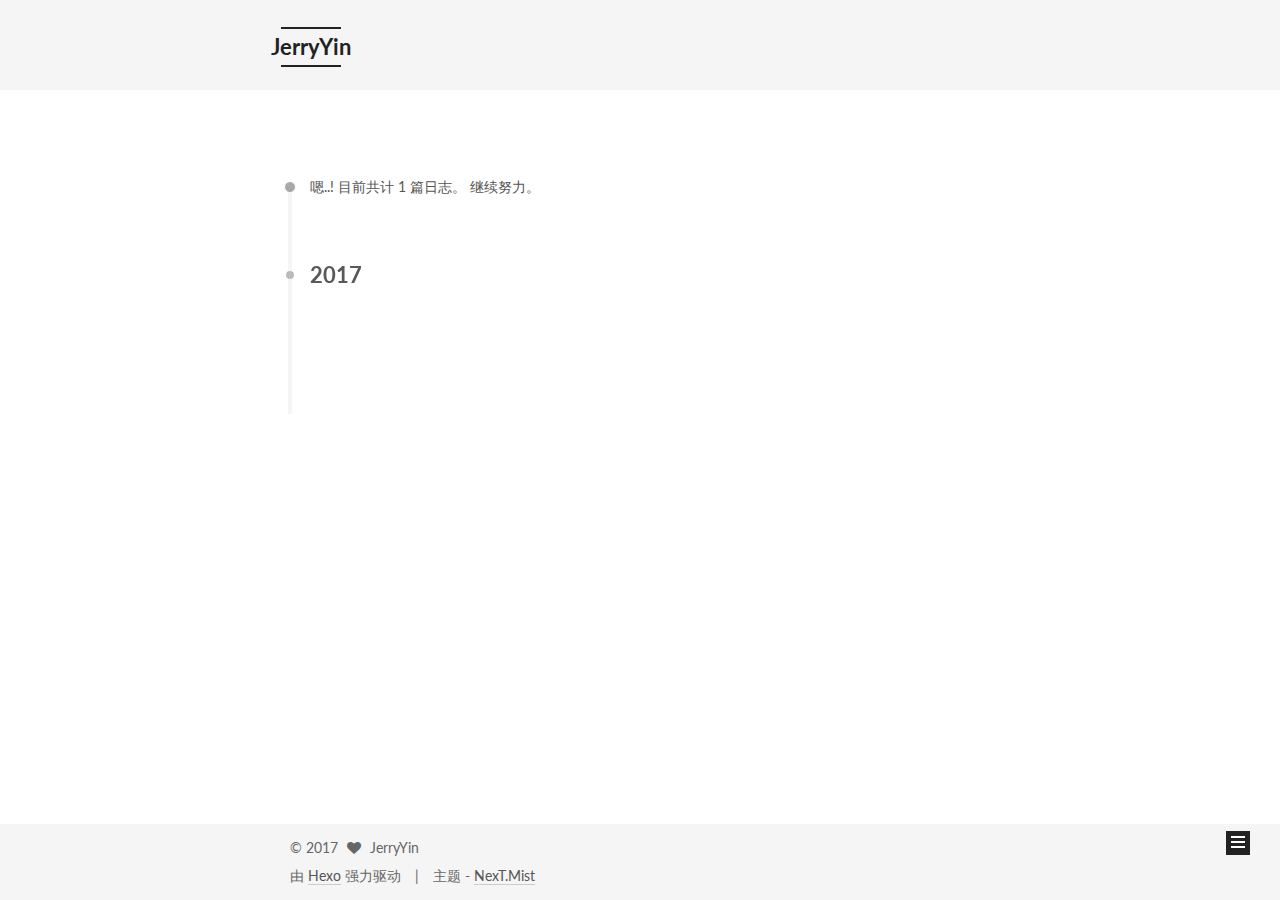
==== commit 04b96471: "Site updated: 2017-03-01 12:20:25" ====
--- a/archives/index.html
+++ b/archives/index.html
@@ -5,7 +5,7 @@
   
 
 
-<html class="theme-next muse use-motion" lang="zh-Hans">
+<html class="theme-next mist use-motion" lang="zh-Hans">
 <head>
   <meta charset="UTF-8"/>
 <meta http-equiv="X-UA-Compatible" content="IE=edge" />
@@ -71,7 +71,7 @@
 <link href="/css/main.css?v=5.1.0" rel="stylesheet" type="text/css" />
 
 
-  <meta name="keywords" content="Hexo, NexT" />
+  <meta name="keywords" content="Android, Java, Python, Liunx" />
 
 
 
@@ -100,7 +100,7 @@
   var NexT = window.NexT || {};
   var CONFIG = {
     root: '/',
-    scheme: 'Muse',
+    scheme: 'Mist',
     sidebar: {"position":"left","display":"post","offset":12,"offset_float":0,"b2t":false,"scrollpercent":false},
     fancybox: true,
     motion: true,
@@ -398,7 +398,7 @@
 <div class="theme-info">
   主题 -
   <a class="theme-link" href="https://github.com/iissnan/hexo-theme-next">
-    NexT.Muse
+    NexT.Mist
   </a>
 </div>
 
--- a/css/main.css
+++ b/css/main.css
@@ -226,51 +226,51 @@
   margin: 20px 0 15px;
 }
 h1 {
+  font-size: 24px;
+}
+@media (max-width: 767px) {
+  h1 {
+    font-size: 20px;
+  }
+}
+h2 {
   font-size: 22px;
 }
 @media (max-width: 767px) {
-  h1 {
+  h2 {
     font-size: 18px;
   }
 }
-h2 {
+h3 {
   font-size: 20px;
 }
 @media (max-width: 767px) {
-  h2 {
+  h3 {
     font-size: 16px;
   }
 }
-h3 {
+h4 {
   font-size: 18px;
 }
 @media (max-width: 767px) {
-  h3 {
+  h4 {
     font-size: 14px;
   }
 }
-h4 {
+h5 {
   font-size: 16px;
 }
 @media (max-width: 767px) {
-  h4 {
+  h5 {
     font-size: 12px;
   }
 }
-h5 {
+h6 {
   font-size: 14px;
 }
 @media (max-width: 767px) {
-  h5 {
+  h6 {
     font-size: 10px;
-  }
-}
-h6 {
-  font-size: 12px;
-}
-@media (max-width: 767px) {
-  h6 {
-    font-size: 8px;
   }
 }
 p {
@@ -982,7 +982,7 @@
 }
 .site-meta {
   margin: 0;
-  text-align: center;
+  text-align: left;
 }
 @media (max-width: 767px) {
   .site-meta {
@@ -993,12 +993,12 @@
   position: relative;
   display: inline-block;
   padding: 0 40px;
-  color: #fff;
+  color: #222;
   background: #222;
   border-bottom: none;
 }
 .brand:hover {
-  color: #fff;
+  color: #222;
 }
 .logo {
   display: inline-block;
@@ -1212,7 +1212,7 @@
 .posts-collapse {
   position: relative;
   z-index: 1010;
-  margin-left: 55px;
+  margin-left: 0;
 }
 .posts-collapse::after {
   content: " ";
@@ -1436,9 +1436,9 @@
   margin-top: 50px;
 }
 .post-button .btn {
-  color: #fff;
+  color: #555;
   font-size: 14px;
-  background: #222;
+  background: transparent;
   border-radius: 0;
   line-height: 2;
   margin: 0 4px 8px 4px;
@@ -1698,7 +1698,7 @@
   width: 4px;
   height: 4px;
   border-radius: 50%;
-  background: #ffb991;
+  background: #d51aff;
 }
 .links-of-blogroll {
   font-size: 13px;
@@ -2469,78 +2469,319 @@
 .page-post-detail .comments {
   overflow: hidden;
 }
-@media (max-width: 767px) {
-  .header-inner,
-  .container .main-inner,
+h1,
+h2,
+h3,
+h4,
+h5,
+h6 {
+  margin: 20px 0 10px;
+}
+p {
+  margin: 0 0 25px 0;
+}
+a {
+  border-bottom-color: #ccc;
+}
+hr {
+  margin: 20px 0;
+  height: 2px;
+}
+.main-inner {
+  margin-top: 80px;
+}
+.header {
+  background: #f5f5f5;
+}
+.header-inner {
+  padding: 25px 0 20px;
+}
+.header-inner:before,
+.header-inner:after {
+  content: " ";
+  display: table;
+}
+.header-inner:after {
+  clear: both;
+}
+@media (max-width: 767px) {
+  .header-inner {
+    width: auto;
+    margin-bottom: 50px;
+    padding: 10px;
+  }
+}
+.site-meta {
+  float: left;
+  margin-left: -20px;
+  line-height: normal;
+}
+@media (max-width: 767px) {
+  .site-meta {
+    margin-left: 10px;
+  }
+}
+.site-meta .brand {
+  padding: 2px 1px;
+  background: none;
+}
+@media (max-width: 767px) {
+  .site-meta .brand {
+    display: block;
+  }
+}
+.site-meta .logo {
+  display: none;
+}
+.site-meta .site-title {
+  font-size: 22px;
+  font-weight: bolder;
+}
+@media (max-width: 767px) {
+  .site-meta .site-title {
+    line-height: 34px;
+  }
+}
+.logo-line-before,
+.logo-line-after {
+  display: block;
+  overflow: hidden;
+  margin: 0 auto;
+  width: 75%;
+}
+@media (max-width: 767px) {
+  .logo-line-before,
+  .logo-line-after {
+    display: none;
+  }
+}
+.logo-line-before i,
+.logo-line-after i {
+  position: relative;
+  display: block;
+  height: 2px;
+  background: #222;
+}
+@media (max-width: 767px) {
+  .logo-line-before i,
+  .logo-line-after i {
+    height: 3px;
+  }
+}
+.use-motion .logo-line-before i {
+  left: -100%;
+}
+.use-motion .logo-line-after i {
+  right: -100%;
+}
+.site-subtitle {
+  display: none;
+}
+.site-nav-toggle {
+  position: static;
+  float: right;
+}
+.menu {
+  float: right;
+  margin: 8px 0 0 0;
+}
+@media (max-width: 767px) {
+  .menu {
+    margin: 20px 0 0 0;
+    padding: 0;
+  }
+}
+.menu br {
+  display: none;
+}
+.menu .menu-item {
+  margin: 0;
+}
+@media (max-width: 767px) {
+  .menu .menu-item {
+    display: block;
+  }
+}
+.menu .menu-item a {
+  padding: 0 10px;
+  background: none;
+  border: none;
+  border-radius: 2px;
+  transition-property: background;
+}
+@media (max-width: 767px) {
+  .menu .menu-item a {
+    text-align: left;
+  }
+}
+.menu .menu-item a:hover {
+  background: #e1e1e1;
+}
+.menu a::before {
+  display: none;
+}
+@media (max-width: 767px) {
+  .menu a::before {
+    display: block;
+  }
+}
+@media (max-width: 767px) {
+  .menu {
+    float: none;
+  }
+}
+.site-search form {
+  display: none;
+}
+.posts-expand {
+  padding-top: 0;
+}
+.posts-expand .post-title,
+.posts-expand .post-meta {
+  text-align: left;
+}
+@media (max-width: 767px) {
+  .posts-expand .post-title,
+  .posts-expand .post-meta {
+    text-align: center;
+  }
+}
+.posts-expand .post-eof {
+  display: none;
+}
+.posts-expand .post {
+  margin-top: 120px;
+}
+.posts-expand .post:first-child {
+  margin-top: 0;
+}
+.posts-expand .post-meta {
+  margin-top: 5px;
+  margin-bottom: 20px;
+}
+.posts-expand .post-title {
+  position: relative;
+  font-size: 26px;
+  font-weight: 400;
+}
+@media (max-width: 767px) {
+  .posts-expand .post-title {
+    font-size: 20px;
+  }
+}
+@media (min-width: 1600px) {
+  .posts-expand .post-title {
+    font-size: 26px;
+  }
+}
+.posts-expand .post-title:hover:before {
+  background: #222;
+}
+.posts-expand .post-body img {
+  margin: 0;
+}
+.posts-expand .post-tags {
+  text-align: left;
+}
+.posts-expand .post-tags a {
+  padding: 1px 5px;
+  background: #f5f5f5;
+  border-bottom: none;
+}
+.posts-expand .post-tags a:hover {
+  background: #ccc;
+}
+.posts-expand .post-nav {
+  margin-top: 40px;
+}
+.post-button {
+  margin-top: 20px;
+  text-align: left;
+}
+.post-button a {
+  margin: 0 8px 8px 0 !important;
+  padding: 0;
+  font-size: 14px;
+  color: #666;
+  background: none;
+  border: none;
+  border-bottom: 2px solid #666;
+  transition-property: border;
+}
+@media (max-width: 767px) {
+  .post-button a {
+    font-size: 12px;
+  }
+}
+@media (min-width: 1600px) {
+  .post-button a {
+    font-size: 16px;
+  }
+}
+.post-button a:hover {
+  border-bottom-color: #222;
+}
+.links-of-blogroll-inline .links-of-blogroll-item {
+  display: inline-block;
+}
+.btn {
+  padding: 0 10px;
+  border-width: 2px;
+  border-radius: 0;
+}
+.headband {
+  display: none;
+}
+.site-search {
+  position: relative;
+  float: right;
+  margin-top: 5px;
+  padding-top: 3px;
+}
+@media (max-width: 767px) {
+  .site-search {
+    float: none;
+    padding: 0 10px;
+  }
+}
+@media (max-width: 767px) {
+  .container .main-inner {
+    width: auto;
+  }
+}
+.page-post-detail .post-title,
+.page-post-detail .post-meta {
+  text-align: center;
+}
+.page-post-detail .post-title:before {
+  display: none;
+}
+.page-post-detail .post-meta {
+  margin-bottom: 60px;
+}
+.pagination {
+  margin: 120px 0 0;
+  text-align: left;
+}
+@media (max-width: 767px) {
+  .pagination {
+    margin: 80px 10px 0;
+    text-align: center;
+  }
+}
+.footer {
+  margin-top: 80px;
+  padding: 10px 0;
+  background: #f5f5f5;
+  color: #666;
+}
+.footer-inner {
+  margin: 0 auto;
+  text-align: left;
+}
+@media (max-width: 767px) {
   .footer-inner {
     width: auto;
-  }
-}
-embed {
-  display: block;
-  margin: 0px auto 25px auto;
-}
-.custom-logo .site-meta-headline {
-  text-align: center;
-}
-.custom-logo .brand {
-  background: none;
-}
-.custom-logo .site-title {
-  margin: 10px auto 0;
-  font-size: 24px;
-  color: #222;
-}
-.custom-logo .site-title a {
-  border: none;
-}
-.custom-logo-image {
-  margin: 0 auto;
-  padding: 5px;
-  max-width: 150px;
-  background: #fff;
-}
-@media (max-width: 767px) {
-  .site-nav {
-    position: absolute;
-    left: 0;
-    top: 52px;
-    margin: 0;
-    width: 100%;
-    padding: 0;
-    background: #fff;
-    border-bottom: 1px solid #ddd;
-    z-index: 1;
-  }
-}
-@media (max-width: 767px) {
-  .menu {
-    text-align: left;
-  }
-}
-@media (max-width: 767px) {
-  .menu .menu-item {
-    display: block;
-    margin: 0 10px;
-    vertical-align: top;
-  }
-}
-@media (max-width: 767px) {
-  .menu .menu-item br {
-    display: none;
-  }
-}
-@media (max-width: 767px) {
-  .menu .menu-item a {
-    padding: 5px 10px;
-  }
-}
-.menu .menu-item .fa {
-  margin-right: 0;
-}
-.site-search form {
-  display: none;
-}
-.links-of-blogroll-inline .links-of-blogroll-item {
-  display: inline-block;
-}
+    text-align: center;
+  }
+}
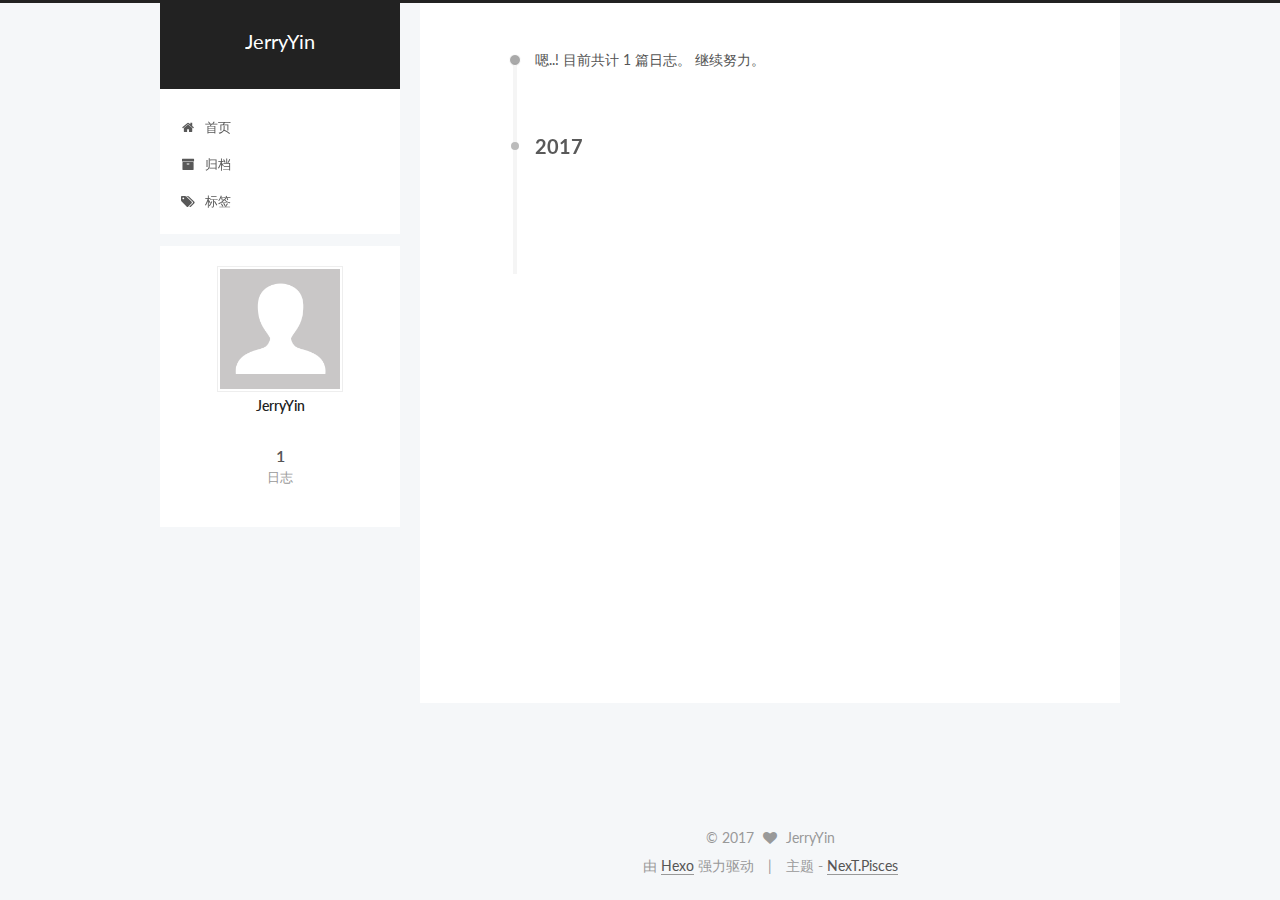
==== commit 924d5449: "Site updated: 2017-03-01 12:22:48" ====
--- a/archives/index.html
+++ b/archives/index.html
@@ -5,7 +5,7 @@
   
 
 
-<html class="theme-next mist use-motion" lang="zh-Hans">
+<html class="theme-next pisces use-motion" lang="zh-Hans">
 <head>
   <meta charset="UTF-8"/>
 <meta http-equiv="X-UA-Compatible" content="IE=edge" />
@@ -100,7 +100,7 @@
   var NexT = window.NexT || {};
   var CONFIG = {
     root: '/',
-    scheme: 'Mist',
+    scheme: 'Pisces',
     sidebar: {"position":"left","display":"post","offset":12,"offset_float":0,"b2t":false,"scrollpercent":false},
     fancybox: true,
     motion: true,
@@ -398,7 +398,7 @@
 <div class="theme-info">
   主题 -
   <a class="theme-link" href="https://github.com/iissnan/hexo-theme-next">
-    NexT.Mist
+    NexT.Pisces
   </a>
 </div>
 
@@ -470,6 +470,13 @@
   
   
 
+
+  <script type="text/javascript" src="/js/src/affix.js?v=5.1.0"></script>
+
+  <script type="text/javascript" src="/js/src/schemes/pisces.js?v=5.1.0"></script>
+
+
+
   
   
     <script type="text/javascript" id="motion.page.archive">
--- a/css/main.css
+++ b/css/main.css
@@ -189,7 +189,7 @@
   font-size: 14px;
   line-height: 2;
   color: #555;
-  background: #fff;
+  background: #f5f7f9;
 }
 @media (max-width: 767px) {
   body {
@@ -226,51 +226,51 @@
   margin: 20px 0 15px;
 }
 h1 {
-  font-size: 24px;
+  font-size: 22px;
 }
 @media (max-width: 767px) {
   h1 {
-    font-size: 20px;
+    font-size: 18px;
   }
 }
 h2 {
-  font-size: 22px;
+  font-size: 20px;
 }
 @media (max-width: 767px) {
   h2 {
-    font-size: 18px;
+    font-size: 16px;
   }
 }
 h3 {
-  font-size: 20px;
+  font-size: 18px;
 }
 @media (max-width: 767px) {
   h3 {
-    font-size: 16px;
+    font-size: 14px;
   }
 }
 h4 {
-  font-size: 18px;
+  font-size: 16px;
 }
 @media (max-width: 767px) {
   h4 {
-    font-size: 14px;
+    font-size: 12px;
   }
 }
 h5 {
-  font-size: 16px;
+  font-size: 14px;
 }
 @media (max-width: 767px) {
   h5 {
-    font-size: 12px;
+    font-size: 10px;
   }
 }
 h6 {
-  font-size: 14px;
+  font-size: 12px;
 }
 @media (max-width: 767px) {
   h6 {
-    font-size: 10px;
+    font-size: 8px;
   }
 }
 p {
@@ -638,8 +638,8 @@
 @media (min-width: 992px) {
   .full-image.full-image.full-image {
     max-width: none;
-    width: 110%;
-    margin: 25px -5%;
+    width: 118%;
+    margin: 0 -9%;
   }
 }
 .blockquote-center,
@@ -830,7 +830,7 @@
   font-size: 14px;
   color: #fff;
   background: #222;
-  border: 2px solid #222;
+  border: 2px solid #555;
   text-decoration: none;
   border-radius: 0;
   transition-property: background-color;
@@ -841,8 +841,8 @@
 .btn:hover,
 .post-button .btn:hover {
   border-color: #222;
-  color: #222;
-  background: #fff;
+  color: #fff;
+  background: #222;
 }
 .btn-bar {
   display: block;
@@ -947,7 +947,7 @@
   width: 24px;
   background: #222;
   font-size: 12px;
-  opacity: 1;
+  opacity: 0.6;
   color: #fff;
   cursor: pointer;
   text-align: center;
@@ -968,7 +968,7 @@
   }
 }
 .back-to-top.back-to-top-on {
-  bottom: 19px;
+  bottom: 30px;
 }
 .header {
   background: #fff;
@@ -982,7 +982,7 @@
 }
 .site-meta {
   margin: 0;
-  text-align: left;
+  text-align: center;
 }
 @media (max-width: 767px) {
   .site-meta {
@@ -993,12 +993,12 @@
   position: relative;
   display: inline-block;
   padding: 0 40px;
-  color: #222;
+  color: #fff;
   background: #222;
   border-bottom: none;
 }
 .brand:hover {
-  color: #222;
+  color: #fff;
 }
 .logo {
   display: inline-block;
@@ -1017,7 +1017,7 @@
 .site-subtitle {
   margin-top: 10px;
   font-size: 13px;
-  color: #999;
+  color: #ddd;
 }
 .use-motion .brand {
   opacity: 0;
@@ -1090,7 +1090,8 @@
   transition-timing-function: ease-in-out;
   transition-delay: 0s;
 }
-.menu .menu-item a:hover {
+.menu .menu-item a:hover,
+.menu-item-active a {
   border-bottom-color: #222;
 }
 .menu .menu-item .fa {
@@ -1212,7 +1213,7 @@
 .posts-collapse {
   position: relative;
   z-index: 1010;
-  margin-left: 0;
+  margin-left: 55px;
 }
 .posts-collapse::after {
   content: " ";
@@ -1438,8 +1439,8 @@
 .post-button .btn {
   color: #555;
   font-size: 14px;
-  background: transparent;
-  border-radius: 0;
+  background: #fff;
+  border-radius: 2px;
   line-height: 2;
   margin: 0 4px 8px 4px;
 }
@@ -1614,20 +1615,20 @@
   display: block;
   margin: 0 auto;
   padding: 2px;
-  max-width: 96px;
+  max-width: 120px;
   height: auto;
-  border: 2px solid #333;
+  border: 1px solid #eee;
 }
 .site-author-name {
-  margin: 5px 0 0;
+  margin: 0;
   text-align: center;
-  color: #f5f5f5;
-  font-weight: normal;
+  color: #222;
+  font-weight: 600;
 }
 .site-description {
-  margin-top: 5px;
+  margin-top: 0;
   text-align: center;
-  font-size: 14px;
+  font-size: 13px;
   color: #999;
 }
 .site-state {
@@ -1639,7 +1640,7 @@
 .site-state-item {
   display: inline-block;
   padding: 0 15px;
-  border-left: 1px solid #333;
+  border-left: 1px solid #eee;
 }
 .site-state-item:first-child {
   border-left: none;
@@ -1652,11 +1653,11 @@
   text-align: center;
   color: inherit;
   font-weight: 600;
-  font-size: 18px;
+  font-size: 16px;
 }
 .site-state-item-name {
   font-size: 13px;
-  color: inherit;
+  color: #999;
 }
 .feed-link {
   margin-top: 20px;
@@ -1698,7 +1699,7 @@
   width: 4px;
   height: 4px;
   border-radius: 50%;
-  background: #d51aff;
+  background: #fffff9;
 }
 .links-of-blogroll {
   font-size: 13px;
@@ -1727,7 +1728,7 @@
   color: #555;
 }
 .sidebar-nav li:hover {
-  color: #f5f5f5;
+  color: #fc6423;
 }
 .page-post-detail .sidebar-nav-toc {
   padding: 0 5px;
@@ -1736,11 +1737,11 @@
   margin-left: 10px;
 }
 .sidebar-nav .sidebar-nav-active {
-  color: #87daff;
-  border-bottom-color: #87daff;
+  color: #fc6423;
+  border-bottom-color: #fc6423;
 }
 .sidebar-nav .sidebar-nav-active:hover {
-  color: #87daff;
+  color: #fc6423;
 }
 .sidebar-panel {
   display: none;
@@ -1773,12 +1774,12 @@
   transition-timing-function: ease-in-out;
   transition-delay: 0s;
   transition-property: all;
-  color: #999;
-  border-bottom-color: #555;
+  color: #666;
+  border-bottom-color: #ccc;
 }
 .post-toc ol a:hover {
-  color: #ccc;
-  border-bottom-color: #ccc;
+  color: #000;
+  border-bottom-color: #000;
 }
 .post-toc .nav-item {
   overflow: hidden;
@@ -1799,14 +1800,14 @@
   display: block;
 }
 .post-toc .nav .active > a {
-  color: #87daff;
-  border-bottom-color: #87daff;
+  color: #fc6423;
+  border-bottom-color: #fc6423;
 }
 .post-toc .nav .active-current > a {
-  color: #87daff;
+  color: #fc6423;
 }
 .post-toc .nav .active-current > a:hover {
-  color: #87daff;
+  color: #fc6423;
 }
 .footer {
   font-size: 14px;
@@ -2226,6 +2227,16 @@
   transform: translate(-50%, -50%);
   color: #ccc;
 }
+@media (min-width: 768px) and (max-width: 991px) {
+  .busuanzi-count {
+    width: auto;
+  }
+}
+@media (max-width: 767px) {
+  .busuanzi-count {
+    width: auto;
+  }
+}
 .site-uv,
 .site-pv,
 .page-pv {
@@ -2464,324 +2475,394 @@
   }
 }
 .page-post-detail .sidebar-toggle-line {
-  background: #87daff;
+  background: #fc6423;
 }
 .page-post-detail .comments {
   overflow: hidden;
 }
-h1,
-h2,
-h3,
-h4,
-h5,
-h6 {
-  margin: 20px 0 10px;
-}
-p {
-  margin: 0 0 25px 0;
-}
-a {
-  border-bottom-color: #ccc;
-}
-hr {
-  margin: 20px 0;
-  height: 2px;
-}
-.main-inner {
-  margin-top: 80px;
-}
 .header {
-  background: #f5f5f5;
+  position: relative;
+  margin: 0 auto;
+  width: 960px;
+}
+@media (min-width: 768px) and (max-width: 991px) {
+  .header {
+    width: auto;
+  }
+}
+@media (max-width: 767px) {
+  .header {
+    width: auto;
+  }
 }
 .header-inner {
-  padding: 25px 0 20px;
-}
-.header-inner:before,
-.header-inner:after {
+  position: absolute;
+  top: 0;
+  overflow: hidden;
+  padding: 0;
+  width: 240px;
+  background: #fff;
+  box-shadow: initial;
+  border-radius: initial;
+}
+@media (min-width: 1600px) {
+  .container .header-inner {
+    width: 240px;
+  }
+}
+@media (min-width: 768px) and (max-width: 991px) {
+  .header-inner {
+    position: relative;
+    width: auto;
+    border-radius: initial;
+  }
+}
+@media (max-width: 767px) {
+  .header-inner {
+    position: relative;
+    width: auto;
+    border-radius: initial;
+  }
+}
+.main:before,
+.main:after {
   content: " ";
   display: table;
 }
-.header-inner:after {
+.main:after {
   clear: both;
 }
-@media (max-width: 767px) {
-  .header-inner {
+@media (min-width: 768px) and (max-width: 991px) {
+  .main {
+    padding-bottom: 100px;
+  }
+}
+@media (max-width: 767px) {
+  .main {
+    padding-bottom: 100px;
+  }
+}
+.container .main-inner {
+  width: 960px;
+}
+@media (min-width: 768px) and (max-width: 991px) {
+  .container .main-inner {
     width: auto;
-    margin-bottom: 50px;
-    padding: 10px;
-  }
+  }
+}
+@media (max-width: 767px) {
+  .container .main-inner {
+    width: auto;
+  }
+}
+.content-wrap {
+  float: right;
+  box-sizing: border-box;
+  padding: 40px;
+  width: 700px;
+  background: #fff;
+  min-height: 700px;
+  box-shadow: initial;
+  border-radius: initial;
+}
+@media (min-width: 768px) and (max-width: 991px) {
+  .content-wrap {
+    width: 100%;
+    padding: 20px;
+    border-radius: initial;
+  }
+}
+@media (max-width: 767px) {
+  .content-wrap {
+    width: 100%;
+    padding: 20px;
+    min-height: auto;
+    border-radius: initial;
+  }
+}
+.sidebar {
+  position: static;
+  float: left;
+  margin-top: 300px;
+  width: 240px;
+  background: #f5f7f9;
+  box-shadow: none;
+}
+@media (min-width: 768px) and (max-width: 991px) {
+  .sidebar {
+    display: none;
+  }
+}
+@media (max-width: 767px) {
+  .sidebar {
+    display: none;
+  }
+}
+.sidebar-toggle {
+  display: none;
+}
+.footer-inner {
+  width: 960px;
+  padding-left: 260px;
+}
+@media (min-width: 768px) and (max-width: 991px) {
+  .footer-inner {
+    width: auto;
+    padding-left: 0;
+  }
+}
+@media (max-width: 767px) {
+  .footer-inner {
+    width: auto;
+    padding-left: 0;
+  }
+}
+.sidebar-position-right .header-inner {
+  right: 0;
+}
+.sidebar-position-right .content-wrap {
+  float: left;
+}
+.sidebar-position-right .sidebar {
+  float: right;
+}
+.sidebar-position-right .footer-inner:before {
+  float: right;
+}
+.site-brand-wrapper {
+  position: relative;
 }
 .site-meta {
-  float: left;
-  margin-left: -20px;
-  line-height: normal;
-}
-@media (max-width: 767px) {
+  padding: 20px 0;
+  color: #fff;
+  background: #222;
+}
+@media (min-width: 768px) and (max-width: 991px) {
   .site-meta {
-    margin-left: 10px;
-  }
-}
-.site-meta .brand {
-  padding: 2px 1px;
+    box-shadow: 0 0 16px rgba(0,0,0,0.5);
+  }
+}
+@media (max-width: 767px) {
+  .site-meta {
+    box-shadow: 0 0 16px rgba(0,0,0,0.5);
+  }
+}
+.brand {
+  padding: 0;
   background: none;
 }
-@media (max-width: 767px) {
-  .site-meta .brand {
-    display: block;
-  }
-}
-.site-meta .logo {
-  display: none;
-}
-.site-meta .site-title {
-  font-size: 22px;
-  font-weight: bolder;
-}
-@media (max-width: 767px) {
-  .site-meta .site-title {
-    line-height: 34px;
-  }
-}
-.logo-line-before,
-.logo-line-after {
-  display: block;
-  overflow: hidden;
-  margin: 0 auto;
-  width: 75%;
-}
-@media (max-width: 767px) {
-  .logo-line-before,
-  .logo-line-after {
-    display: none;
-  }
-}
-.logo-line-before i,
-.logo-line-after i {
-  position: relative;
-  display: block;
-  height: 2px;
-  background: #222;
-}
-@media (max-width: 767px) {
-  .logo-line-before i,
-  .logo-line-after i {
-    height: 3px;
-  }
-}
-.use-motion .logo-line-before i {
-  left: -100%;
-}
-.use-motion .logo-line-after i {
-  right: -100%;
+.brand:hover {
+  color: #fff;
 }
 .site-subtitle {
-  display: none;
-}
-.site-nav-toggle {
-  position: static;
-  float: right;
-}
-.menu {
-  float: right;
-  margin: 8px 0 0 0;
-}
-@media (max-width: 767px) {
-  .menu {
-    margin: 20px 0 0 0;
-    padding: 0;
-  }
-}
-.menu br {
-  display: none;
-}
-.menu .menu-item {
-  margin: 0;
-}
-@media (max-width: 767px) {
-  .menu .menu-item {
-    display: block;
-  }
-}
-.menu .menu-item a {
-  padding: 0 10px;
-  background: none;
-  border: none;
-  border-radius: 2px;
-  transition-property: background;
-}
-@media (max-width: 767px) {
-  .menu .menu-item a {
-    text-align: left;
-  }
-}
-.menu .menu-item a:hover {
-  background: #e1e1e1;
-}
-.menu a::before {
-  display: none;
-}
-@media (max-width: 767px) {
-  .menu a::before {
-    display: block;
-  }
-}
-@media (max-width: 767px) {
-  .menu {
-    float: none;
-  }
+  margin: 10px 10px 0;
+  font-weight: initial;
 }
 .site-search form {
   display: none;
 }
-.posts-expand {
-  padding-top: 0;
-}
-.posts-expand .post-title,
-.posts-expand .post-meta {
+.site-nav {
+  border-top: none;
+}
+@media (min-width: 768px) and (max-width: 991px) {
+  .site-nav {
+    display: none !important;
+  }
+}
+@media (min-width: 768px) and (max-width: 991px) {
+  .site-nav-on {
+    display: block !important;
+  }
+}
+.menu .menu-item {
+  display: block;
+  margin: 0;
+}
+.menu .menu-item a {
+  position: relative;
+  box-sizing: border-box;
+  padding: 5px 20px;
   text-align: left;
-}
-@media (max-width: 767px) {
-  .posts-expand .post-title,
-  .posts-expand .post-meta {
-    text-align: center;
-  }
-}
-.posts-expand .post-eof {
+  line-height: inherit;
+  transition-property: background-color;
+  transition-duration: 0.2s;
+  transition-timing-function: ease-in-out;
+  transition-delay: 0s;
+}
+.menu .menu-item a:hover,
+.menu-item-active a {
+  background: #f9f9f9;
+  border-bottom-color: #fff;
+}
+.menu .menu-item br {
   display: none;
 }
-.posts-expand .post {
-  margin-top: 120px;
-}
-.posts-expand .post:first-child {
+.menu-item-active a:after {
+  content: " ";
+  position: absolute;
+  top: 50%;
+  margin-top: -3px;
+  right: 15px;
+  width: 6px;
+  height: 6px;
+  border-radius: 50%;
+  background-color: #bbb;
+}
+.btn-bar {
+  background-color: #fff;
+}
+.site-nav-toggle {
+  left: 20px;
+  top: 50%;
+  -webkit-transform: translateY(-50%);
+  -webkit-transform: translateY(-50%);
+  -moz-transform: translateY(-50%);
+  -ms-transform: translateY(-50%);
+  -o-transform: translateY(-50%);
+  transform: translateY(-50%);
+}
+@media (min-width: 768px) and (max-width: 991px) {
+  .site-nav-toggle {
+    display: block;
+  }
+}
+.use-motion .sidebar .motion-element {
+  opacity: 1;
+}
+.sidebar {
+  display: none;
+  right: auto;
+  bottom: auto;
+  -webkit-transform: none;
+}
+.sidebar-inner {
+  box-sizing: border-box;
+  width: 240px;
+  color: #555;
+  background: #fff;
+  box-shadow: initial;
+  border-radius: initial;
+}
+.sidebar-inner.affix {
+  position: fixed;
+  top: 0px;
+}
+.site-overview {
+  margin: 0 2px;
+  text-align: left;
+}
+.site-author:before,
+.site-author:after {
+  content: " ";
+  display: table;
+}
+.site-author:after {
+  clear: both;
+}
+.sidebar a {
+  color: #555;
+}
+.sidebar a:hover {
+  color: #222;
+}
+.links-of-author-item a:before {
+  display: none;
+}
+.links-of-author-item a {
+  border-bottom: none;
+  text-decoration: underline;
+}
+.feed-link {
+  border-top: 1px dotted #ccc;
+  border-bottom: 1px dotted #ccc;
+  text-align: center;
+}
+.feed-link a {
+  display: block;
+  color: #fc6423;
+  border: none;
+}
+.feed-link a:hover {
+  background: none;
+  color: #e34603;
+}
+.feed-link a:hover i {
+  color: #e34603;
+}
+.links-of-author:before,
+.links-of-author:after {
+  content: " ";
+  display: table;
+}
+.links-of-author:after {
+  clear: both;
+}
+.links-of-author-item {
+  float: left;
+  margin: 5px 0 0;
+  width: 50%;
+}
+.links-of-author-item a {
+  box-sizing: border-box;
+  display: inline-block;
+  margin-right: 0;
+  margin-bottom: 0;
+  padding: 0 5px;
+  overflow: hidden;
+  white-space: nowrap;
+  text-overflow: ellipsis;
+}
+.links-of-author-item a {
+  display: block;
+  text-decoration: none;
+}
+.links-of-author-item a:hover {
+  border-radius: 4px;
+  background: #eee;
+}
+.links-of-author-item .fa {
+  margin-right: 2px;
+  font-size: 16px;
+}
+.links-of-author-item .fa-globe {
+  font-size: 15px;
+}
+.links-of-blogroll {
+  margin-top: 20px;
+  padding: 3px 0 0;
+  border-top: 1px dotted #ccc;
+}
+.links-of-blogroll-title {
   margin-top: 0;
 }
-.posts-expand .post-meta {
-  margin-top: 5px;
-  margin-bottom: 20px;
-}
-.posts-expand .post-title {
-  position: relative;
-  font-size: 26px;
-  font-weight: 400;
-}
-@media (max-width: 767px) {
-  .posts-expand .post-title {
-    font-size: 20px;
-  }
-}
-@media (min-width: 1600px) {
-  .posts-expand .post-title {
-    font-size: 26px;
-  }
-}
-.posts-expand .post-title:hover:before {
-  background: #222;
-}
-.posts-expand .post-body img {
-  margin: 0;
-}
-.posts-expand .post-tags {
-  text-align: left;
-}
-.posts-expand .post-tags a {
-  padding: 1px 5px;
-  background: #f5f5f5;
-  border-bottom: none;
-}
-.posts-expand .post-tags a:hover {
-  background: #ccc;
-}
-.posts-expand .post-nav {
-  margin-top: 40px;
-}
-.post-button {
-  margin-top: 20px;
-  text-align: left;
-}
-.post-button a {
-  margin: 0 8px 8px 0 !important;
+.links-of-blogroll-item {
   padding: 0;
-  font-size: 14px;
-  color: #666;
-  background: none;
-  border: none;
-  border-bottom: 2px solid #666;
-  transition-property: border;
-}
-@media (max-width: 767px) {
-  .post-button a {
-    font-size: 12px;
-  }
-}
-@media (min-width: 1600px) {
-  .post-button a {
-    font-size: 16px;
-  }
-}
-.post-button a:hover {
-  border-bottom-color: #222;
+}
+.links-of-blogroll-inline:before,
+.links-of-blogroll-inline:after {
+  content: " ";
+  display: table;
+}
+.links-of-blogroll-inline:after {
+  clear: both;
 }
 .links-of-blogroll-inline .links-of-blogroll-item {
-  display: inline-block;
-}
-.btn {
-  padding: 0 10px;
-  border-width: 2px;
-  border-radius: 0;
-}
-.headband {
-  display: none;
-}
-.site-search {
-  position: relative;
-  float: right;
-  margin-top: 5px;
-  padding-top: 3px;
-}
-@media (max-width: 767px) {
-  .site-search {
-    float: none;
-    padding: 0 10px;
-  }
-}
-@media (max-width: 767px) {
-  .container .main-inner {
-    width: auto;
-  }
-}
-.page-post-detail .post-title,
-.page-post-detail .post-meta {
-  text-align: center;
-}
-.page-post-detail .post-title:before {
-  display: none;
-}
-.page-post-detail .post-meta {
-  margin-bottom: 60px;
-}
-.pagination {
-  margin: 120px 0 0;
-  text-align: left;
-}
-@media (max-width: 767px) {
-  .pagination {
-    margin: 80px 10px 0;
-    text-align: center;
-  }
-}
-.footer {
-  margin-top: 80px;
-  padding: 10px 0;
-  background: #f5f5f5;
-  color: #666;
-}
-.footer-inner {
-  margin: 0 auto;
-  text-align: left;
-}
-@media (max-width: 767px) {
-  .footer-inner {
-    width: auto;
-    text-align: center;
-  }
-}
+  float: left;
+  margin: 5px 0 0;
+  width: 50%;
+}
+.links-of-blogroll-inline .links-of-blogroll-item a {
+  box-sizing: border-box;
+  display: inline-block;
+  margin-right: 0;
+  margin-bottom: 0;
+  padding: 0 5px;
+  overflow: hidden;
+  white-space: nowrap;
+  text-overflow: ellipsis;
+}
+@media (max-width: 767px) {
+  .post-body {
+    text-align: justify;
+  }
+}
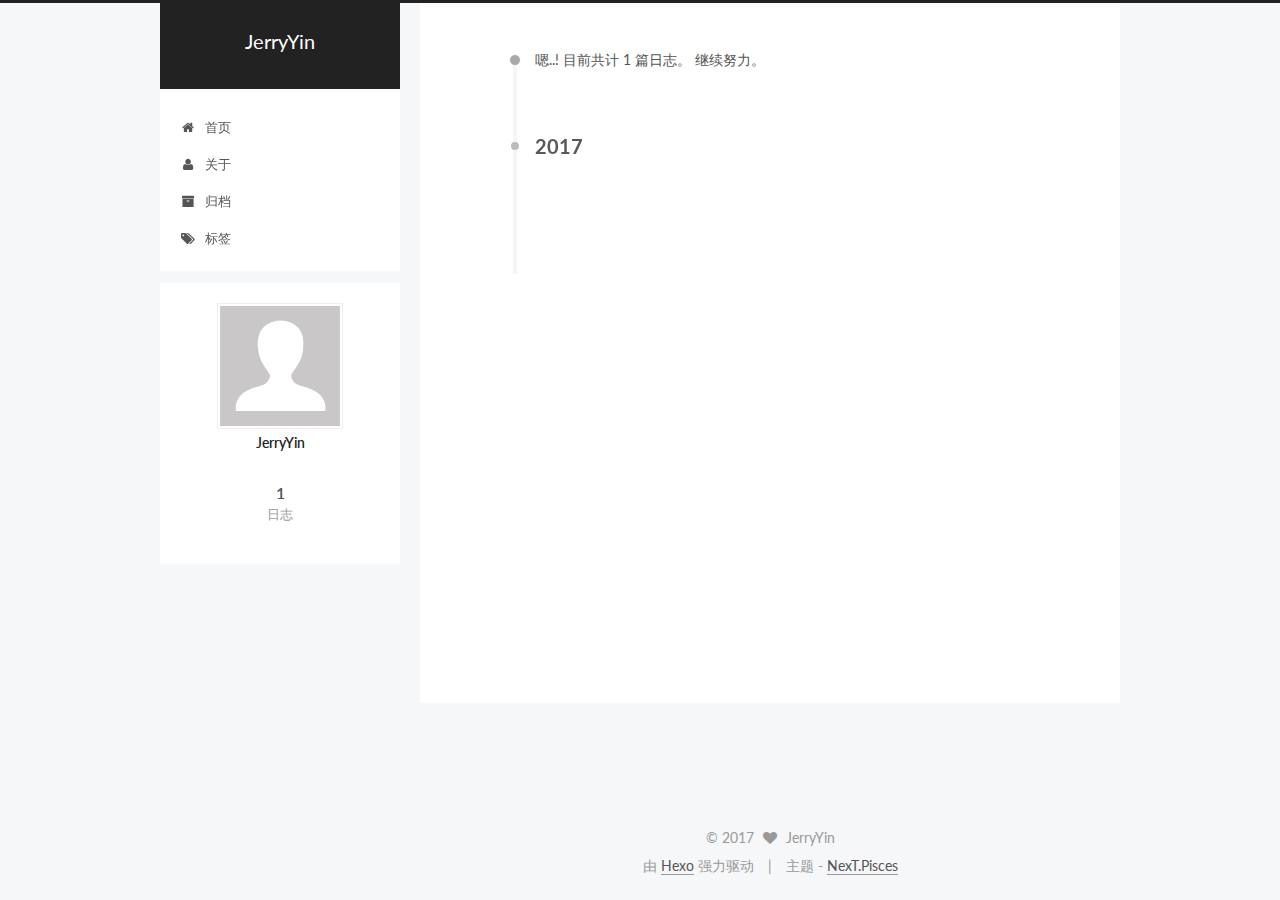
==== commit 2c71e370: "Site updated: 2017-03-01 12:29:09" ====
--- a/archives/index.html
+++ b/archives/index.html
@@ -197,6 +197,16 @@
         </li>
       
         
+        <li class="menu-item menu-item-about">
+          <a href="/about" rel="section">
+            
+              <i class="menu-item-icon fa fa-fw fa-user"></i> <br />
+            
+            关于
+          </a>
+        </li>
+      
+        
         <li class="menu-item menu-item-archives">
           <a href="/archives" rel="section">
             
--- a/css/main.css
+++ b/css/main.css
@@ -1699,7 +1699,7 @@
   width: 4px;
   height: 4px;
   border-radius: 50%;
-  background: #fffff9;
+  background: #bfcd17;
 }
 .links-of-blogroll {
   font-size: 13px;
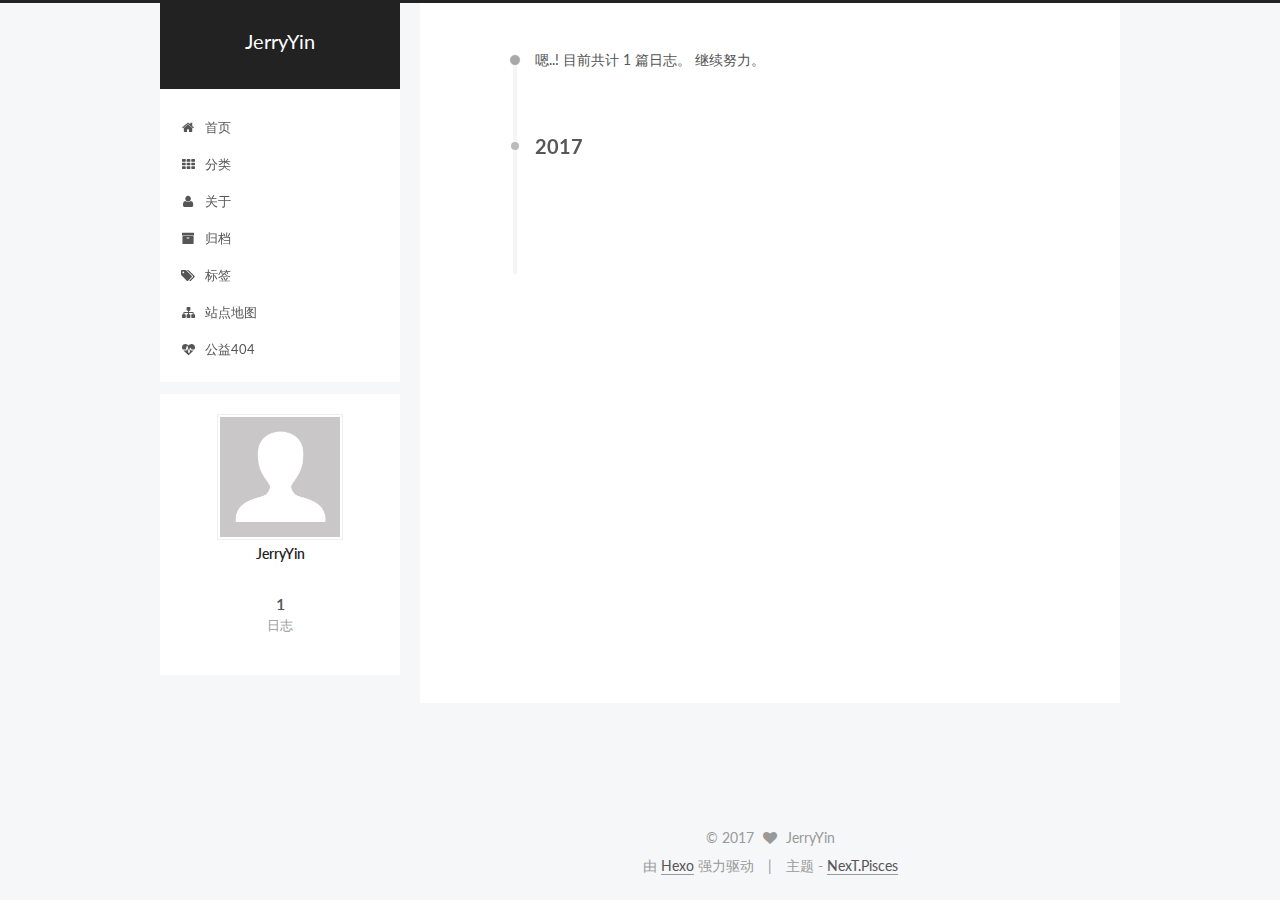
==== commit 02c2dd2e: "Site updated: 2017-03-01 12:33:46" ====
--- a/archives/index.html
+++ b/archives/index.html
@@ -197,6 +197,16 @@
         </li>
       
         
+        <li class="menu-item menu-item-categories">
+          <a href="/categories" rel="section">
+            
+              <i class="menu-item-icon fa fa-fw fa-th"></i> <br />
+            
+            分类
+          </a>
+        </li>
+      
+        
         <li class="menu-item menu-item-about">
           <a href="/about" rel="section">
             
@@ -223,6 +233,26 @@
               <i class="menu-item-icon fa fa-fw fa-tags"></i> <br />
             
             标签
+          </a>
+        </li>
+      
+        
+        <li class="menu-item menu-item-sitemap">
+          <a href="/sitemap.xml" rel="section">
+            
+              <i class="menu-item-icon fa fa-fw fa-sitemap"></i> <br />
+            
+            站点地图
+          </a>
+        </li>
+      
+        
+        <li class="menu-item menu-item-commonweal">
+          <a href="/404.html" rel="section">
+            
+              <i class="menu-item-icon fa fa-fw fa-heartbeat"></i> <br />
+            
+            公益404
           </a>
         </li>
       
--- a/css/main.css
+++ b/css/main.css
@@ -1699,7 +1699,7 @@
   width: 4px;
   height: 4px;
   border-radius: 50%;
-  background: #bfcd17;
+  background: #79beb8;
 }
 .links-of-blogroll {
   font-size: 13px;
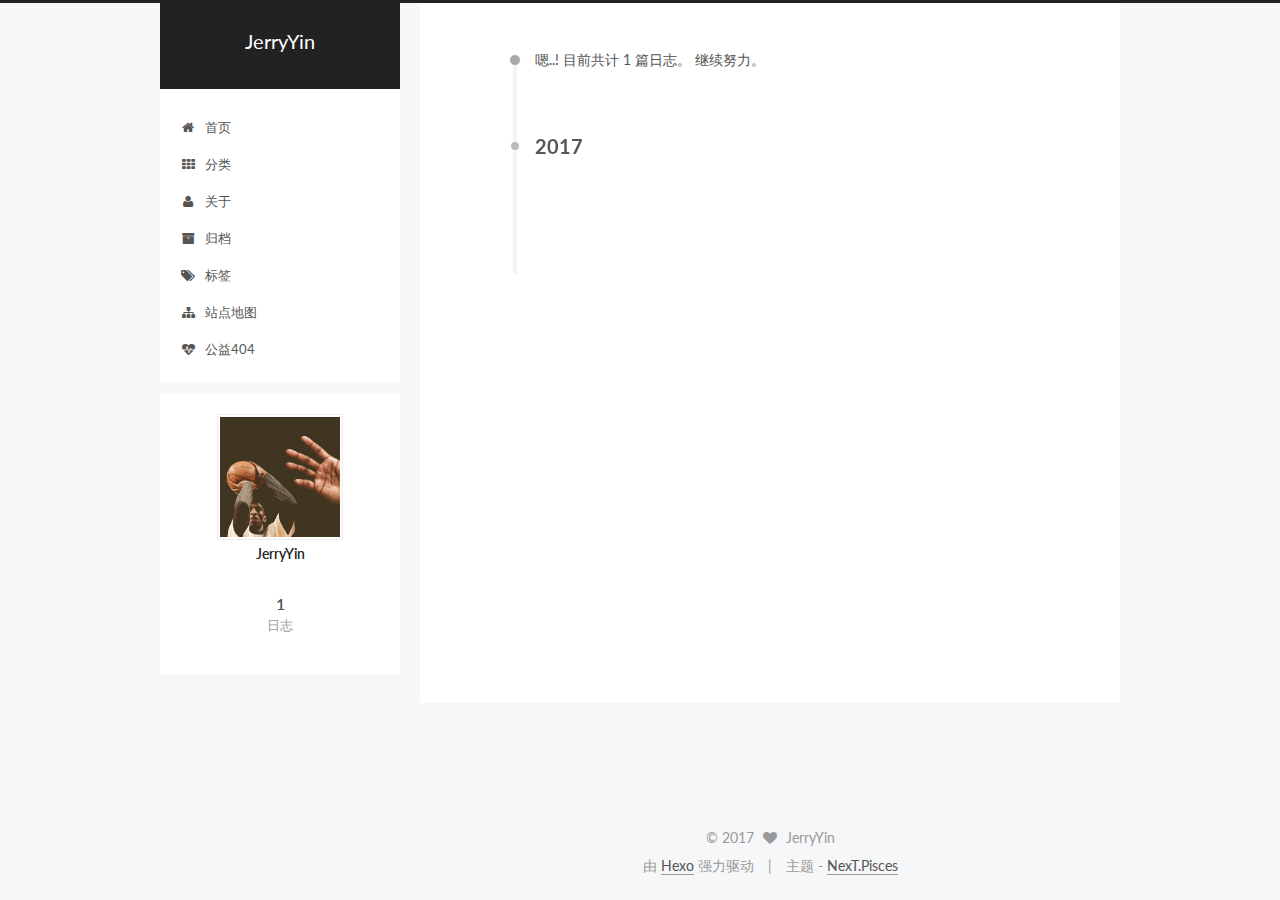
==== commit 98109461: "Site updated: 2017-03-01 15:12:49" ====
--- a/archives/index.html
+++ b/archives/index.html
@@ -308,7 +308,7 @@
 
       <h1 class="post-title">
         
-            <a class="post-title-link" href="/2017/02/28/hello-world/" itemprop="url">
+            <a class="post-title-link" href="/2017/03/01/hello-world/" itemprop="url">
               
                 <span itemprop="name">Hello World</span>
               
@@ -318,9 +318,9 @@
 
       <div class="post-meta">
         <time class="post-time" itemprop="dateCreated"
-              datetime="2017-02-28T17:05:52+08:00"
-              content="2017-02-28" >
-          02-28
+              datetime="2017-03-01T13:52:22+08:00"
+              content="2017-03-01" >
+          03-01
         </time>
       </div>
 
@@ -365,7 +365,7 @@
       <section class="site-overview sidebar-panel sidebar-panel-active">
         <div class="site-author motion-element" itemprop="author" itemscope itemtype="http://schema.org/Person">
           <img class="site-author-image" itemprop="image"
-               src="/images/avatar.gif"
+               src="/images/avatar.png"
                alt="JerryYin" />
           <p class="site-author-name" itemprop="name">JerryYin</p>
            
@@ -571,6 +571,113 @@
   
 
   
+  <script src="https://cdn1.lncld.net/static/js/av-core-mini-0.6.1.js"></script>
+  <script>AV.initialize("O3CF7WtGvsUkhy3LbgDDgPLd-gzGzoHsz", "KMecXSoWxEwymcWjvz8BCWtX");</script>
+  <script>
+    function showTime(Counter) {
+      var query = new AV.Query(Counter);
+      var entries = [];
+      var $visitors = $(".leancloud_visitors");
+
+      $visitors.each(function () {
+        entries.push( $(this).attr("id").trim() );
+      });
+
+      query.containedIn('url', entries);
+      query.find()
+        .done(function (results) {
+          var COUNT_CONTAINER_REF = '.leancloud-visitors-count';
+
+          if (results.length === 0) {
+            $visitors.find(COUNT_CONTAINER_REF).text(0);
+            return;
+          }
+
+          for (var i = 0; i < results.length; i++) {
+            var item = results[i];
+            var url = item.get('url');
+            var time = item.get('time');
+            var element = document.getElementById(url);
+
+            $(element).find(COUNT_CONTAINER_REF).text(time);
+          }
+          for(var i = 0; i < entries.length; i++) {
+            var url = entries[i];
+            var element = document.getElementById(url);
+            var countSpan = $(element).find(COUNT_CONTAINER_REF);
+            if( countSpan.text() == '') {
+              countSpan.text(0);
+            }
+          }
+        })
+        .fail(function (object, error) {
+          console.log("Error: " + error.code + " " + error.message);
+        });
+    }
+
+    function addCount(Counter) {
+      var $visitors = $(".leancloud_visitors");
+      var url = $visitors.attr('id').trim();
+      var title = $visitors.attr('data-flag-title').trim();
+      var query = new AV.Query(Counter);
+
+      query.equalTo("url", url);
+      query.find({
+        success: function(results) {
+          if (results.length > 0) {
+            var counter = results[0];
+            counter.fetchWhenSave(true);
+            counter.increment("time");
+            counter.save(null, {
+              success: function(counter) {
+                var $element = $(document.getElementById(url));
+                $element.find('.leancloud-visitors-count').text(counter.get('time'));
+              },
+              error: function(counter, error) {
+                console.log('Failed to save Visitor num, with error message: ' + error.message);
+              }
+            });
+          } else {
+            var newcounter = new Counter();
+            /* Set ACL */
+            var acl = new AV.ACL();
+            acl.setPublicReadAccess(true);
+            acl.setPublicWriteAccess(true);
+            newcounter.setACL(acl);
+            /* End Set ACL */
+            newcounter.set("title", title);
+            newcounter.set("url", url);
+            newcounter.set("time", 1);
+            newcounter.save(null, {
+              success: function(newcounter) {
+                var $element = $(document.getElementById(url));
+                $element.find('.leancloud-visitors-count').text(newcounter.get('time'));
+              },
+              error: function(newcounter, error) {
+                console.log('Failed to create');
+              }
+            });
+          }
+        },
+        error: function(error) {
+          console.log('Error:' + error.code + " " + error.message);
+        }
+      });
+    }
+
+    $(function() {
+      var Counter = AV.Object.extend("Counter");
+      if ($('.leancloud_visitors').length == 1) {
+        addCount(Counter);
+      } else if ($('.post-title-link').length > 1) {
+        showTime(Counter);
+      }
+    });
+  </script>
+
+
+
+  
 
   
 
--- a/css/main.css
+++ b/css/main.css
@@ -1699,7 +1699,7 @@
   width: 4px;
   height: 4px;
   border-radius: 50%;
-  background: #79beb8;
+  background: #2891cd;
 }
 .links-of-blogroll {
   font-size: 13px;
